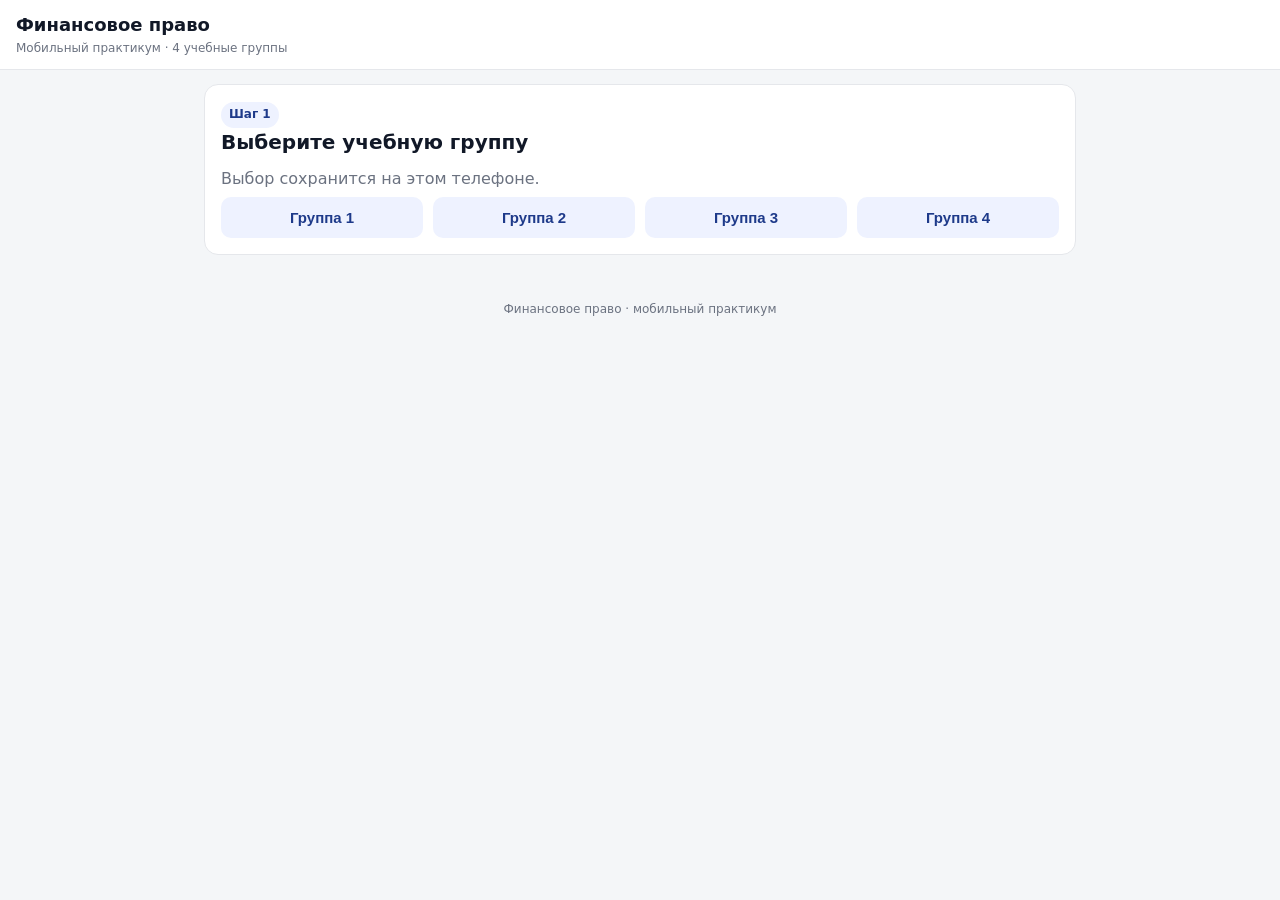
==== index.html @ 321d4205 "Rename index (4).html to index.html" ====
<!doctype html>
<html lang="ru">
<head>
<meta charset="utf-8">
<meta name="viewport" content="width=device-width, initial-scale=1, viewport-fit=cover">
<meta name="theme-color" content="#173f7a">
<title>Финансовое право — мобильный практикум</title>
<style>
:root{--bg:#f4f6f8;--card:#fff;--text:#111827;--muted:#6b7280;--line:#e5e7eb;--accent:#173f7a;--accent2:#eef2ff;--ok:#0f766e;--danger:#b91c1c}
*{box-sizing:border-box} body{margin:0;font-family:system-ui,-apple-system,Segoe UI,Roboto,Arial,sans-serif;background:var(--bg);color:var(--text);line-height:1.45}
header{position:sticky;top:0;z-index:10;background:#fff;border-bottom:1px solid var(--line);padding:12px 16px}
header h1{font-size:18px;margin:0} header p{margin:2px 0 0;color:var(--muted);font-size:12px}
main{max-width:900px;margin:auto;padding:14px} .card{background:#fff;border:1px solid var(--line);border-radius:14px;padding:16px;margin-bottom:12px}
h2{font-size:20px;margin:0 0 10px} h3{font-size:16px;margin:0 0 8px} p{margin:7px 0}
.muted{color:var(--muted)} .small{font-size:13px} .hidden{display:none!important}
button{width:100%;border:0;border-radius:10px;padding:12px 14px;background:var(--accent);color:#fff;font-weight:700;font-size:15px;cursor:pointer}
button.secondary{background:var(--accent2);color:#1e3a8a} button.ghost{background:#fff;color:var(--accent);border:1px solid #bfd0f4}
button.alt{background:#eef2ff;color:#1e3a8a} button.danger{background:#fee2e2;color:#991b1b}
.group-grid{display:grid;grid-template-columns:repeat(2,1fr);gap:10px} .group-btn.selected{outline:3px solid #9bb2df}
.topic-card{display:flex;gap:12px;align-items:flex-start;text-align:left;background:#fff;border:1px solid var(--line);color:var(--text);margin:8px 0}
.topic-card .num{display:grid;place-items:center;min-width:34px;height:34px;border-radius:50%;background:var(--accent);color:#fff;font-weight:800}
.topic-card small{display:block;color:var(--muted);margin-top:3px} .topic-card.active{background:#f8faff;border-color:#9bb2df}
.grid{display:grid;grid-template-columns:repeat(2,minmax(0,1fr));gap:8px} .task{padding:10px 12px;border-left:4px solid var(--accent);background:#f8fafc;border-radius:8px;margin:8px 0}
.pill{display:inline-block;background:#eef2ff;color:#1e3a8a;padding:4px 8px;border-radius:999px;font-size:12px;font-weight:700}
ol,ul{padding-left:22px} textarea,input[type=text],input[type=password],input[type=number]{width:100%;padding:10px;border:1px solid #cbd5e1;border-radius:10px;font:inherit;background:white}
.quiz label{display:block;padding:9px 10px;border:1px solid var(--line);border-radius:10px;margin:6px 0;background:#fff}
.result{font-weight:800;font-size:18px;margin-top:10px} .back{margin-bottom:10px;background:#eef2ff;color:#1e3a8a}
.badge{display:inline-block;border:1px solid #cbd5e1;border-radius:999px;padding:5px 9px;font-size:12px;margin-top:6px}
.teacherbar{display:flex;justify-content:space-between;gap:8px;align-items:center} .teacherbar button{width:auto}
.group-tabs{display:grid;grid-template-columns:repeat(4,1fr);gap:7px} .group-tabs button.active{outline:3px solid #9bb2df}
.timer{font-size:38px;font-weight:800;font-variant-numeric:tabular-nums}
.timeline{display:grid;grid-template-columns:78px 1fr;gap:7px 12px} .timeline div{padding:5px 0;border-bottom:1px solid #f0f0f0}
.key{background:#f8fafc;border-left:4px solid var(--ok);padding:10px;border-radius:8px;margin:8px 0}
table{width:100%;border-collapse:collapse;font-size:12px} th,td{border:1px solid var(--line);padding:4px;text-align:center} th:first-child,td:first-child{text-align:left}
table input{border:0;padding:6px;border-radius:0;background:transparent}
#authGate{position:fixed;inset:0;z-index:9999;background:#f4f6f8;display:none;align-items:center;justify-content:center;padding:20px}
#authGate .modal{max-width:360px;width:100%;background:#fff;border:1px solid var(--line);border-radius:16px;padding:20px}
footer{padding:20px 12px 40px;color:var(--muted);font-size:12px;text-align:center}
@media(min-width:640px){.grid{grid-template-columns:repeat(5,1fr)} .group-grid{grid-template-columns:repeat(4,1fr)}}
@media(max-width:600px){table{font-size:11px} .group-tabs{grid-template-columns:repeat(2,1fr)}}
</style>
</head>
<body>

<div id="authGate">
  <div class="modal">
    <h2>Вход преподавателя</h2>
    <p class="muted">Введите PIN-код.</p>
    <input id="teacherPin" type="password" inputmode="numeric" maxlength="8" placeholder="PIN">
    <button style="margin-top:10px" onclick="checkTeacherPin()">Войти</button>
    <p id="pinError" style="color:var(--danger);font-size:13px"></p>
    <button class="alt" onclick="closeTeacherGate()">Назад</button>
  </div>
</div>

<header id="studentHeader"><h1>Финансовое право</h1><p>Мобильный практикум · 4 учебные группы</p></header>
<header id="teacherHeader" class="hidden">
  <div class="teacherbar">
    <div><h1>Преподаватель · Финансовое право</h1><p>Электронная панель</p></div>
    <button class="alt" onclick="logoutTeacher()">Выйти</button>
  </div>
</header>

<main>
<section id="studentApp">

<section id="groupSelect">
  <div class="card">
    <span class="pill">Шаг 1</span>
    <h2>Выберите учебную группу</h2>
    <p class="muted">Выбор сохранится на этом телефоне.</p>
    <div class="group-grid">
      <button class="secondary" onclick="selectGroup(1)">Группа 1</button>
      <button class="secondary" onclick="selectGroup(2)">Группа 2</button>
      <button class="secondary" onclick="selectGroup(3)">Группа 3</button>
      <button class="secondary" onclick="selectGroup(4)">Группа 4</button>
    </div>
  </div>
</section>

<section id="home" class="hidden">
  <div class="card">
    <span class="pill">Студентам</span>
    <h2>Темы курса</h2>
    <span id="groupBadge" class="badge"></span>
    <button class="ghost" style="margin-top:10px" onclick="changeGroup()">Изменить группу</button>
  </div>
  <div class="card"><button class="topic-card active" onclick="openTopic('1')">
      <span class="num">1</span>
      <span><b>Финансы и финансовая система</b><small>Материалы готовы</small></span>
    </button>
<button class="topic-card " onclick="openTopic('2')">
      <span class="num">2</span>
      <span><b>Финансовая деятельность государства и муниципальных образований</b><small>Раздел подготовлен для наполнения</small></span>
    </button>
<button class="topic-card " onclick="openTopic('3')">
      <span class="num">3</span>
      <span><b>Финансовый контроль</b><small>Раздел подготовлен для наполнения</small></span>
    </button>
<button class="topic-card " onclick="openTopic('4')">
      <span class="num">4</span>
      <span><b>Финансовое право как отрасль российского права</b><small>Раздел подготовлен для наполнения</small></span>
    </button>
<button class="topic-card " onclick="openTopic('5')">
      <span class="num">5</span>
      <span><b>Правовые основы налоговой системы России</b><small>Раздел подготовлен для наполнения</small></span>
    </button>
<button class="topic-card " onclick="openTopic('6')">
      <span class="num">6</span>
      <span><b>Правовые основы бюджетной системы России</b><small>Раздел подготовлен для наполнения</small></span>
    </button>
<button class="topic-card " onclick="openTopic('7')">
      <span class="num">7</span>
      <span><b>Правовые основы бюджетного процесса</b><small>Раздел подготовлен для наполнения</small></span>
    </button>
<button class="topic-card " onclick="openTopic('8')">
      <span class="num">8</span>
      <span><b>Правовые основы государственного (муниципального) кредита</b><small>Раздел подготовлен для наполнения</small></span>
    </button>
<button class="topic-card " onclick="openTopic('9')">
      <span class="num">9</span>
      <span><b>Финансово-правовые основы обязательного социального страхования</b><small>Раздел подготовлен для наполнения</small></span>
    </button>
<button class="topic-card " onclick="openTopic('10')">
      <span class="num">10</span>
      <span><b>Правовые основы денежной системы государства</b><small>Раздел подготовлен для наполнения</small></span>
    </button>
<button class="topic-card " onclick="openTopic('11')">
      <span class="num">11</span>
      <span><b>Валютное регулирование и валютный контроль</b><small>Раздел подготовлен для наполнения</small></span>
    </button>
<button class="topic-card " onclick="openTopic('12')">
      <span class="num">12</span>
      <span><b>Финансово-правовые основы банковской системы</b><small>Раздел подготовлен для наполнения</small></span>
    </button>
<button class="topic-card " onclick="openTopic('13')">
      <span class="num">13</span>
      <span><b>Правовые основы национальной платежной системы</b><small>Раздел подготовлен для наполнения</small></span>
    </button>
<button class="topic-card " onclick="openTopic('14')">
      <span class="num">14</span>
      <span><b>Публично-правовые основы финансового рынка</b><small>Раздел подготовлен для наполнения</small></span>
    </button></div>
  <div class="card">
    <p class="small muted" style="text-align:center">Служебный раздел</p>
    <button class="ghost" onclick="teacherLogin()">Вход преподавателя</button>
  </div>
</section>

<section id="topic1" class="hidden">
<button class="back" onclick="goHome()">← Все темы</button>
<div class="card">
<span class="pill">Семинар 1</span><h2>Финансы и финансовая система</h2>
<p id="topicGroup" class="muted"></p>
<p>Работаем в 5 командах. На защиту каждого ответа — до 2 минут.</p>
</div>

<div class="card">
<h2>1. Разминка: «Финансы или просто деньги?»</h2>
<ol>
<li>Гражданин получил зарплату.</li><li>Организация уплатила налог на прибыль.</li>
<li>Один гражданин дал другому 50 000 руб. взаймы.</li><li>Федеральное казначейство перечислило бюджетному учреждению средства.</li>
<li>Покупатель заплатил 3 000 руб. за продукты.</li><li>Государство разместило облигации федерального займа.</li>
<li>Государственное предприятие перечислило часть прибыли собственнику.</li><li>Родители дали студенту 5 000 руб. на неделю.</li>
</ol>
<div class="task"><b>Главный вопрос:</b> всякое ли движение денег является финансами?</div>
</div>

<div class="card">
<h2>2. Рабочая команда</h2>
<div class="grid">
<button class="secondary" onclick="showTeam(1)">Команда 1</button><button class="secondary" onclick="showTeam(2)">Команда 2</button>
<button class="secondary" onclick="showTeam(3)">Команда 3</button><button class="secondary" onclick="showTeam(4)">Команда 4</button>
<button class="secondary" onclick="showTeam(5)">Команда 5</button>
</div>
<div id="team1" class="hidden task"><h3>Команда 1 · Что такое финансы?</h3><ol><li>Сформулируйте собственное определение.</li><li>Назовите не менее трёх признаков.</li><li>Приведите один пример.</li></ol></div>
<div id="team2" class="hidden task"><h3>Команда 2 · Функции финансов</h3><ol><li>Назовите основные функции.</li><li>К каждой приведите пример.</li><li>Объясните значение для государства.</li></ol></div>
<div id="team3" class="hidden task"><h3>Команда 3 · Государственные и частные финансы</h3><ol><li>Определите различия.</li><li>Приведите по три примера.</li><li>Куда отнести финансы государственного предприятия?</li></ol></div>
<div id="team4" class="hidden task"><h3>Команда 4 · Централизованные и децентрализованные финансы</h3><p>Сравните: кто формирует, для чего используются, кто распоряжается, примеры фондов.</p></div>
<div id="team5" class="hidden task"><h3>Команда 5 · Финансовая система РФ</h3><ol><li>Дайте определение.</li><li>Назовите элементы.</li><li>Предложите иерархическую схему.</li></ol></div>
<h3 style="margin-top:14px">Черновик команды</h3>
<textarea id="draft" rows="5" placeholder="Ответ сохраняется только на этом телефоне."></textarea>
<button class="ghost" style="margin-top:8px" onclick="saveDraft()">Сохранить черновик</button><p id="saved" class="small muted"></p>
</div>

<div class="card">
<h2>3. Практическое задание</h2>
<p>Определите место в финансовой системе: федерального бюджета, бюджета Краснодарского края, местного бюджета, Социального фонда России, ФОМС, финансов ГУП и МУП, коммерческого банка, ООО, гражданина и государственного кредита.</p>
<div class="task"><b>Спорный вопрос:</b> финансы государственного предприятия — государственные финансы или финансы организаций?</div>
</div>

<div class="card">
<h2>4. Мини-кейс</h2>
<p>Иванов перечислил ООО «Авто» 1 000 000 руб. за автомобиль. ООО «Авто» перечислило 200 000 руб. налога в бюджет. Из федерального бюджета субъекту РФ предоставлена субсидия. Из бюджета субъекта муниципальному образованию предоставлена субвенция. Иванов перевёл брату 100 000 руб. в долг.</p>
<ol><li>Найдите все случаи движения денег.</li><li>Все ли они являются финансовыми отношениями?</li><li>Какие потенциально относятся к предмету финансового права?</li></ol>
</div>

<div class="card quiz">
<h2>5. Итоговый мини-тест</h2>
<input type="text" id="name" placeholder="Фамилия и имя">
<p><b>1. Всякое ли движение денежных средств является финансовым отношением?</b></p>
<label><input type="radio" name="q1" value="a"> Да</label><label><input type="radio" name="q1" value="b"> Нет</label>
<p><b>2. Федеральный бюджет относится к:</b></p>
<label><input type="radio" name="q2" value="a"> частным финансам</label><label><input type="radio" name="q2" value="b"> публичным финансам</label><label><input type="radio" name="q2" value="c"> исключительно финансам организаций</label>
<p><b>3. Финансы государственного предприятия автоматически являются частью бюджетной системы РФ?</b></p>
<label><input type="radio" name="q3" value="a"> Да</label><label><input type="radio" name="q3" value="b"> Нет</label>
<button onclick="grade()">Проверить</button>
<div id="result" class="result"></div>
<p class="small muted">Покажите результат преподавателю на экране телефона.</p>
</div>
</section>


<section id="topic2" class="hidden">
<button class="back" onclick="goHome()">← Все темы</button>
<div class="card"><span class="pill">Семинар 2</span><h2>Финансовая деятельность государства и муниципальных образований</h2><p id="topic2Group" class="muted"></p><p>5 команд · практикум · мини-кейс · итоговый тест.</p></div>
<div class="card"><h2>1. Разминка</h2><ol><li>Госдума принимает закон о федеральном бюджете.</li><li>ФНС взыскивает недоимку.</li><li>Муниципалитет заключает договор на ремонт здания администрации.</li><li>Казначейство осуществляет кассовое обслуживание исполнения бюджета.</li><li>Правительство утверждает правила предоставления субсидии.</li><li>Муниципалитет проводит праздничное мероприятие.</li><li>Банк России устанавливает ключевую ставку.</li><li>Минфин готовит проект акта по бюджетной политике.</li></ol><div class="task"><b>Главный вопрос:</b> какой признак отличает финансовую деятельность от любого другого публичного управления?</div></div>
<div class="card"><h2>2. Задание команды</h2><div class="grid"><button class="secondary" onclick="showTeam2(1)">Команда 1</button><button class="secondary" onclick="showTeam2(2)">Команда 2</button><button class="secondary" onclick="showTeam2(3)">Команда 3</button><button class="secondary" onclick="showTeam2(4)">Команда 4</button><button class="secondary" onclick="showTeam2(5)">Команда 5</button></div>
<div id="s2t1" class="hidden task"><h3>Понятие</h3><ol><li>Дайте определение финансовой деятельности.</li><li>Назовите 4 признака.</li><li>Почему она шире бюджетной деятельности?</li></ol></div>
<div id="s2t2" class="hidden task"><h3>Формы</h3><ol><li>Разграничьте правовые и неправовые формы.</li><li>По 3 примера каждой.</li><li>Подготовка проекта бюджета — какая форма?</li></ol></div>
<div id="s2t3" class="hidden task"><h3>Методы</h3><ol><li>Методы мобилизации средств.</li><li>Методы распределения и использования.</li><li>Обязательное и добровольное привлечение средств.</li></ol></div>
<div id="s2t4" class="hidden task"><h3>Компетенция</h3><ol><li>РФ, субъект, муниципалитет: по 3 полномочия.</li><li>Что нельзя передать муниципалитету без правового основания?</li></ol></div>
<div id="s2t5" class="hidden task"><h3>Органы</h3><ol><li>Общая и специальная компетенция.</li><li>Распределите Федеральное Собрание, Правительство, Минфин, Казначейство, ФНС, Банк России, муниципальный финансовый орган.</li></ol></div>
<textarea id="draft2" rows="5" placeholder="Черновик команды"></textarea><button class="ghost" style="margin-top:8px" onclick="saveDraft2()">Сохранить черновик</button><p id="saved2" class="small muted"></p></div>
<div class="card"><h2>3. Практикум по РПД</h2><ol><li>Схема разграничения предметов ведения: РФ → субъект РФ → муниципальное образование.</li><li>Соотношение правовых и неправовых форм.</li><li>Схема «направления → методы финансовой деятельности».</li><li>Схема взаимодействия Президента РФ, Правительства РФ и Банка России.</li><li>Карта: орган → функция → форма действия → результат.</li></ol></div>
<div class="card"><h2>4. Мини-кейс</h2><p>Муниципальный совет решил установить новый обязательный платеж для всех организаций; получить бюджетный кредит; предусмотреть субсидии муниципальным учреждениям; заключить договор с банком для технического обслуживания платежей; поручить финансовому органу подготовить изменения в местный бюджет.</p><ol><li>Какие действия относятся к финансовой деятельности?</li><li>Где нужна правовая форма?</li><li>Какой метод используется?</li><li>Где главный вопрос о компетенции?</li></ol></div>
<div class="card quiz"><h2>5. Итоговый тест</h2><input type="text" id="name2" placeholder="Фамилия и имя">
<p><b>1. Финансовая деятельность:</b></p><label><input type="radio" name="s2q1" value="a"> любое управление</label><label><input type="radio" name="s2q1" value="b"> формирование, распределение и использование публичных денежных фондов</label>
<p><b>2. Правовая форма:</b></p><label><input type="radio" name="s2q2" value="a"> нормативный акт</label><label><input type="radio" name="s2q2" value="b"> совещание</label>
<p><b>3. Уплата налога:</b></p><label><input type="radio" name="s2q3" value="a"> обязательная мобилизация</label><label><input type="radio" name="s2q3" value="b"> финансирование</label>
<p><b>4. Казначейство:</b></p><label><input type="radio" name="s2q4" value="a"> специальная компетенция</label><label><input type="radio" name="s2q4" value="b"> судебный орган</label>
<p><b>5. Муниципальная компетенция:</b></p><label><input type="radio" name="s2q5" value="a"> не ограничена</label><label><input type="radio" name="s2q5" value="b"> в пределах предоставленных законом полномочий</label>
<button onclick="grade2()">Проверить</button><div id="result2" class="result"></div></div>
<div class="card"><h2>6. Доклады на следующий семинар: «Финансовый контроль»</h2><ol><li>Понятие, цели и задачи финансового контроля.</li><li>История финансового контроля в России.</li><li>Принципы финансового контроля.</li><li>Предварительный, текущий и последующий контроль.</li><li>Формы и методы финансового контроля.</li><li>Система органов финансового контроля.</li><li>Счётная палата РФ.</li><li>Федеральное казначейство.</li><li>Росфинмониторинг.</li><li>Аудиторский контроль.</li></ol><div class="task"><b>Правило:</b> до 5 минут, до 5 слайдов, последний слайд — практический вопрос группе.</div></div>
</section>

<section id="placeholder" class="hidden">
<button class="back" onclick="goHome()">← Все темы</button>
<div class="card"><span class="pill">Раздел готов</span><h2 id="phTitle"></h2><p id="phGroup" class="muted"></p>
<p>Каркас занятия уже включён. Материалы будут добавляться без изменения общей ссылки.</p>
<div class="task">Структура: разминка → командные задания → практическая задача → мини-кейс → итоговый тест.</div></div>
</section>

</section>

<section id="teacherApp" class="hidden">
  <div class="card">
    <h2>Учебная группа</h2>
    <div class="group-tabs">
      <button id="g1" onclick="switchGroup(1)">Группа 1</button>
      <button id="g2" onclick="switchGroup(2)">Группа 2</button>
      <button id="g3" onclick="switchGroup(3)">Группа 3</button>
      <button id="g4" onclick="switchGroup(4)">Группа 4</button>
    </div>
    <p class="small muted">У каждой группы — собственный список и оценки. Данные сохраняются в браузере этого устройства.</p>
  </div>

  <div class="card">
    <h2 id="groupTitle">Группа 1 · Семинар 1</h2>
    <div class="timeline">
      <div><b>0–7</b></div><div>Организация и деление на 5 команд.</div>
      <div><b>7–17</b></div><div>Разминка.</div>
      <div><b>17–37</b></div><div>Командные задания.</div>
      <div><b>37–57</b></div><div>Практическая схема.</div>
      <div><b>57–72</b></div><div>Защита и критика.</div>
      <div><b>72–82</b></div><div>Мини-кейс.</div>
      <div><b>82–90</b></div><div>Тест и доклады.</div>
    </div>
  </div>

  <div class="card"><h2>Таймер</h2><div id="timer" class="timer">08:00</div>
    <div class="grid">
      <button onclick="setT(8)">8 мин</button><button onclick="setT(5)">5 мин</button><button onclick="setT(2)">2 мин</button>
      <button class="alt" onclick="toggle()">Старт / пауза</button><button class="alt" onclick="resetT()">Сброс</button>
    </div>
  </div>

  <div class="card"><h2>Ключ преподавателя</h2>
    <details open><summary>Главная идея занятия</summary><div class="key">Не всякое движение денег является финансовым отношением. Для финансов характерны отношения по формированию, распределению и использованию денежных фондов; для финансового права дополнительно важен публично-правовой характер регулирования.</div></details>
    <details><summary>Разминка</summary><div class="key">Наиболее очевидные финансовые эпизоды: налог, бюджетное финансирование, государственный займ, перечисление части прибыли государственного предприятия собственнику.</div></details>
    <details><summary>Функции финансов</summary><div class="key">Базовый ориентир: распределительная и контрольная; возможны иные доктринальные классификации при аргументации.</div></details>
    <details><summary>Государственное предприятие</summary><div class="key">Не отождествлять финансы государственного предприятия с бюджетной системой: это финансы организации при наличии публичного собственника.</div></details>
    <details><summary>Мини-кейс</summary><div class="key">Финансово-правовой характер: налог, субсидия, субвенция. Купля-продажа и частный займ — прежде всего гражданско-правовые отношения.</div></details>
    <details><summary>Тест</summary><div class="key">1 — Нет; 2 — публичным финансам; 3 — Нет.</div></details>
  </div>

  <div class="card">
    <h2>Электронный журнал · <span id="journalGroup">Группа 1</span></h2>
    <table id="score"><thead><tr><th>Студент</th><th>Ком.</th><th>Семинар</th><th>Практика</th><th>Доклад</th><th>Итог</th></tr></thead><tbody></tbody></table>
    <button style="margin-top:10px" onclick="saveTable()">Сохранить группу</button>
    <button class="danger" style="margin-top:8px" onclick="clearCurrent()">Очистить текущую группу</button>
  </div>

  <div class="card"><h2>Темы докладов на следующее занятие</h2>
    <ol>
      <li>Президент РФ в финансовой деятельности государства.</li><li>Правительство РФ.</li><li>Министерство финансов РФ.</li>
      <li>Федеральное казначейство.</li><li>ФНС России.</li><li>Банк России.</li><li>Счётная палата РФ.</li>
      <li>Финансовые полномочия субъекта РФ.</li><li>Финансовая деятельность муниципального образования.</li>
    </ol>
    <p><b>Правило:</b> до 5 минут, до 5 слайдов, последний слайд — практический вопрос группе.</p>
  </div>
</section>

</main>
<footer>Финансовое право · мобильный практикум</footer>

<script>
const PIN='5837';
const titles={"1": "Финансы и финансовая система", "2": "Финансовая деятельность государства и муниципальных образований", "3": "Финансовый контроль", "4": "Финансовое право как отрасль российского права", "5": "Правовые основы налоговой системы России", "6": "Правовые основы бюджетной системы России", "7": "Правовые основы бюджетного процесса", "8": "Правовые основы государственного (муниципального) кредита", "9": "Финансово-правовые основы обязательного социального страхования", "10": "Правовые основы денежной системы государства", "11": "Валютное регулирование и валютный контроль", "12": "Финансово-правовые основы банковской системы", "13": "Правовые основы национальной платежной системы", "14": "Публично-правовые основы финансового рынка"};
let selectedGroup=Number(localStorage.getItem('finlaw_group')||0);
let currentGroup=Number(localStorage.getItem('finlaw_teacher_group')||1);
let secs=480,base=480,run=false,iv=null;

function selectGroup(n){
 selectedGroup=n; localStorage.setItem('finlaw_group',n);
 document.getElementById('groupSelect').classList.add('hidden'); document.getElementById('home').classList.remove('hidden'); updateGroupUI();
}
function changeGroup(){document.getElementById('home').classList.add('hidden');document.getElementById('topic1').classList.add('hidden');document.getElementById('topic2').classList.add('hidden');document.getElementById('placeholder').classList.add('hidden');document.getElementById('groupSelect').classList.remove('hidden')}
function updateGroupUI(){
 const t='Учебная группа '+selectedGroup;
 document.getElementById('groupBadge').textContent=t; document.getElementById('topicGroup').textContent=t; if(document.getElementById('topic2Group'))document.getElementById('topic2Group').textContent=t; document.getElementById('phGroup').textContent=t;
}
function openTopic(n){
 document.getElementById('home').classList.add('hidden');document.getElementById('topic1').classList.add('hidden');document.getElementById('topic2').classList.add('hidden');document.getElementById('placeholder').classList.add('hidden');
 if(n==='1')document.getElementById('topic1').classList.remove('hidden');
 else if(n==='2')document.getElementById('topic2').classList.remove('hidden');
 else{document.getElementById('phTitle').textContent='Тема '+n+'. '+titles[n];document.getElementById('placeholder').classList.remove('hidden')}
 updateGroupUI();window.scrollTo(0,0);
}
function goHome(){document.getElementById('topic1').classList.add('hidden');document.getElementById('topic2').classList.add('hidden');document.getElementById('placeholder').classList.add('hidden');document.getElementById('home').classList.remove('hidden');updateGroupUI();window.scrollTo(0,0)}
function showTeam(n){
 for(let i=1;i<=5;i++)document.getElementById('team'+i).classList.add('hidden');
 document.getElementById('team'+n).classList.remove('hidden');localStorage.setItem('finlaw_g'+selectedGroup+'_team',n);
 const d=localStorage.getItem('finlaw_g'+selectedGroup+'_team'+n+'_draft')||'';document.getElementById('draft').value=d;
}
function saveDraft(){
 const team=Number(localStorage.getItem('finlaw_g'+selectedGroup+'_team')||0);
 if(!team){document.getElementById('saved').textContent='Сначала выберите рабочую команду.';return}
 localStorage.setItem('finlaw_g'+selectedGroup+'_team'+team+'_draft',document.getElementById('draft').value);
 document.getElementById('saved').textContent='Черновик сохранён для группы '+selectedGroup+', команды '+team+'.';
}
function grade(){
 const g=q=>{const x=document.querySelector('input[name="'+q+'"]:checked');return x?x.value:null};
 let s=0;if(g('q1')==='b')s++;if(g('q2')==='b')s++;if(g('q3')==='b')s++;
 const nm=document.getElementById('name').value.trim();document.getElementById('result').textContent=(nm?nm+': ':'')+s+' из 3 · группа '+selectedGroup;
}

function showTeam2(n){
 for(let i=1;i<=5;i++)document.getElementById('s2t'+i).classList.add('hidden');
 document.getElementById('s2t'+n).classList.remove('hidden');
 localStorage.setItem('finlaw_s2_g'+selectedGroup+'_team',n);
 document.getElementById('draft2').value=localStorage.getItem('finlaw_s2_g'+selectedGroup+'_t'+n+'_draft')||'';
}
function saveDraft2(){
 const n=Number(localStorage.getItem('finlaw_s2_g'+selectedGroup+'_team')||0);
 if(!n){document.getElementById('saved2').textContent='Сначала выберите команду.';return}
 localStorage.setItem('finlaw_s2_g'+selectedGroup+'_t'+n+'_draft',document.getElementById('draft2').value);
 document.getElementById('saved2').textContent='Сохранено для группы '+selectedGroup+', команды '+n+'.';
}
function grade2(){
 const g=q=>{const x=document.querySelector('input[name="'+q+'"]:checked');return x?x.value:null};
 let s=0;if(g('s2q1')==='b')s++;if(g('s2q2')==='a')s++;if(g('s2q3')==='a')s++;if(g('s2q4')==='a')s++;if(g('s2q5')==='b')s++;
 const nm=document.getElementById('name2').value.trim();
 document.getElementById('result2').textContent=(nm?nm+': ':'')+s+' из 5 · группа '+selectedGroup;
}

function teacherLogin(){document.getElementById('authGate').style.display='flex';setTimeout(()=>document.getElementById('teacherPin').focus(),100)}
function closeTeacherGate(){document.getElementById('authGate').style.display='none';document.getElementById('teacherPin').value='';document.getElementById('pinError').textContent=''}
function checkTeacherPin(){
 if(document.getElementById('teacherPin').value===PIN){sessionStorage.setItem('finlaw_teacher_auth','1');closeTeacherGate();showTeacher()}
 else document.getElementById('pinError').textContent='Неверный PIN';
}
function showTeacher(){
 saveSilent();document.getElementById('studentApp').classList.add('hidden');document.getElementById('studentHeader').classList.add('hidden');
 document.getElementById('teacherApp').classList.remove('hidden');document.getElementById('teacherHeader').classList.remove('hidden');updateTeacherUI();loadTable();window.scrollTo(0,0);
}
function logoutTeacher(){
 saveSilent();sessionStorage.removeItem('finlaw_teacher_auth');document.getElementById('teacherApp').classList.add('hidden');document.getElementById('teacherHeader').classList.add('hidden');
 document.getElementById('studentApp').classList.remove('hidden');document.getElementById('studentHeader').classList.remove('hidden');window.scrollTo(0,0);
}
function draw(){let m=Math.floor(secs/60),s=secs%60;document.getElementById('timer').textContent=String(m).padStart(2,'0')+':'+String(s).padStart(2,'0')}
function setT(m){secs=base=m*60;run=false;clearInterval(iv);draw()}
function toggle(){if(run){run=false;clearInterval(iv)}else{run=true;iv=setInterval(()=>{if(secs>0){secs--;draw()}else{run=false;clearInterval(iv);navigator.vibrate&&navigator.vibrate([200,100,200])}},1000)}}
function resetT(){run=false;clearInterval(iv);secs=base;draw()}
const tb=document.querySelector('#score tbody');
for(let i=1;i<=30;i++){let tr=document.createElement('tr');tr.innerHTML=`<td><input data-k="n${i}" placeholder="${i}. ФИО"></td><td><input type="number" min="1" max="5" data-k="c${i}"></td><td><input type="number" min="0" max="6" data-k="s${i}"></td><td><input type="number" min="0" max="10" data-k="p${i}"></td><td><input type="number" min="0" max="10" data-k="d${i}"></td><td><input type="number" min="0" max="26" data-k="t${i}"></td>`;tb.appendChild(tr)}
function key(k){return 'fl_g'+currentGroup+'_'+k}
function saveTable(){document.querySelectorAll('#teacherApp [data-k]').forEach(x=>localStorage.setItem(key(x.dataset.k),x.value));alert('Группа '+currentGroup+' сохранена')}
function saveSilent(){if(document.getElementById('teacherApp').classList.contains('hidden'))return;document.querySelectorAll('#teacherApp [data-k]').forEach(x=>localStorage.setItem(key(x.dataset.k),x.value))}
function loadTable(){document.querySelectorAll('#teacherApp [data-k]').forEach(x=>x.value=localStorage.getItem(key(x.dataset.k))||'')}
function switchGroup(n){saveSilent();currentGroup=n;localStorage.setItem('finlaw_teacher_group',n);updateTeacherUI();loadTable()}
function clearCurrent(){if(confirm('Очистить данные группы '+currentGroup+'?')){document.querySelectorAll('#teacherApp [data-k]').forEach(x=>{x.value='';localStorage.removeItem(key(x.dataset.k))})}}
function updateTeacherUI(){
 for(let i=1;i<=4;i++)document.getElementById('g'+i).classList.toggle('active',i===currentGroup);
 document.getElementById('groupTitle').textContent='Группа '+currentGroup+' · Семинар 1';document.getElementById('journalGroup').textContent='Группа '+currentGroup;
}
window.addEventListener('load',()=>{
 if(selectedGroup){document.getElementById('groupSelect').classList.add('hidden');document.getElementById('home').classList.remove('hidden');updateGroupUI()}
 updateTeacherUI();draw();
});
</script>
</body></html>
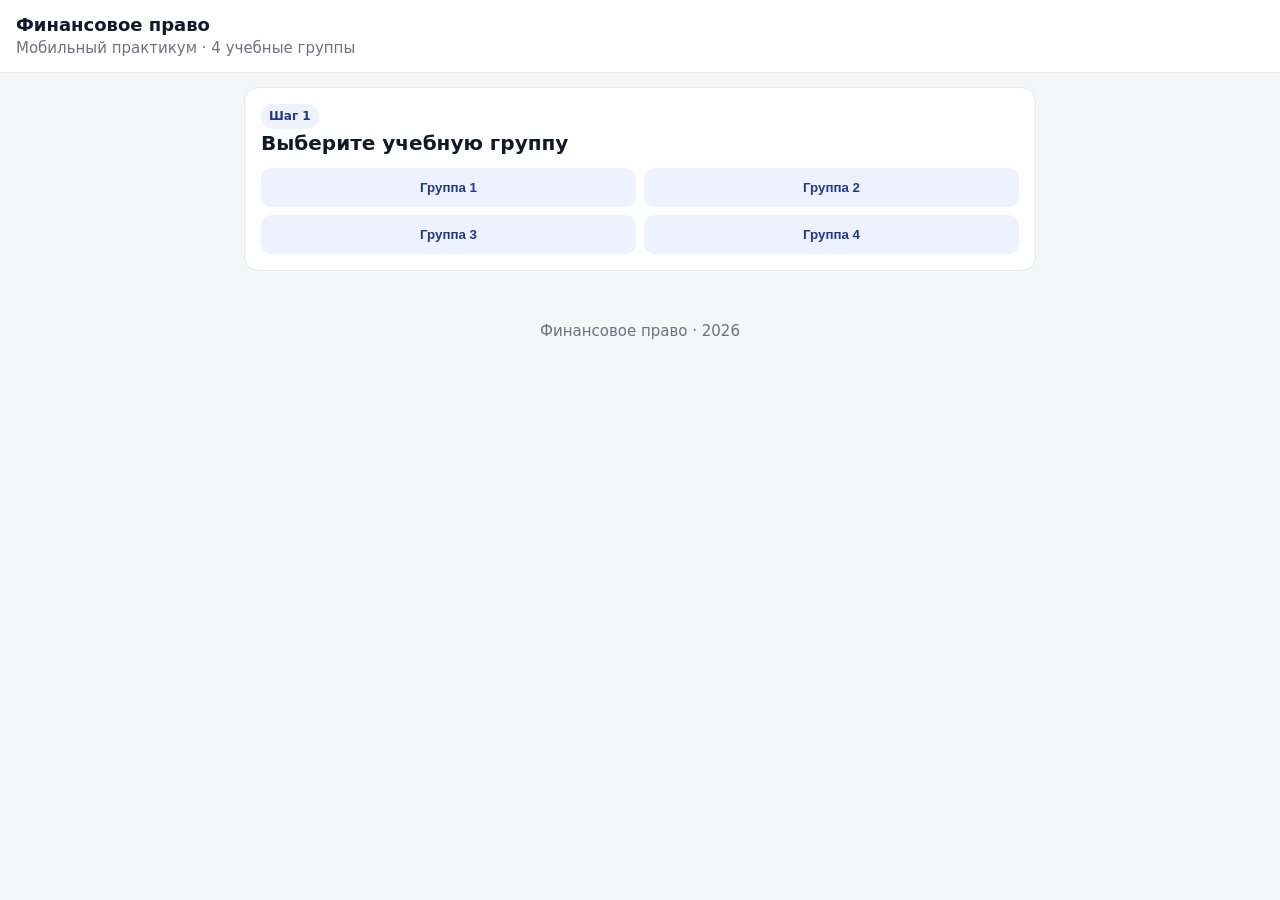
==== commit 9a919cff: "Add seminars 1-3 to financial law site" ====
--- a/index.html
+++ b/index.html
@@ -1,402 +1,33 @@
-<!doctype html>
-<html lang="ru">
-<head>
-<meta charset="utf-8">
-<meta name="viewport" content="width=device-width, initial-scale=1, viewport-fit=cover">
-<meta name="theme-color" content="#173f7a">
-<title>Финансовое право — мобильный практикум</title>
-<style>
-:root{--bg:#f4f6f8;--card:#fff;--text:#111827;--muted:#6b7280;--line:#e5e7eb;--accent:#173f7a;--accent2:#eef2ff;--ok:#0f766e;--danger:#b91c1c}
-*{box-sizing:border-box} body{margin:0;font-family:system-ui,-apple-system,Segoe UI,Roboto,Arial,sans-serif;background:var(--bg);color:var(--text);line-height:1.45}
-header{position:sticky;top:0;z-index:10;background:#fff;border-bottom:1px solid var(--line);padding:12px 16px}
-header h1{font-size:18px;margin:0} header p{margin:2px 0 0;color:var(--muted);font-size:12px}
-main{max-width:900px;margin:auto;padding:14px} .card{background:#fff;border:1px solid var(--line);border-radius:14px;padding:16px;margin-bottom:12px}
-h2{font-size:20px;margin:0 0 10px} h3{font-size:16px;margin:0 0 8px} p{margin:7px 0}
-.muted{color:var(--muted)} .small{font-size:13px} .hidden{display:none!important}
-button{width:100%;border:0;border-radius:10px;padding:12px 14px;background:var(--accent);color:#fff;font-weight:700;font-size:15px;cursor:pointer}
-button.secondary{background:var(--accent2);color:#1e3a8a} button.ghost{background:#fff;color:var(--accent);border:1px solid #bfd0f4}
-button.alt{background:#eef2ff;color:#1e3a8a} button.danger{background:#fee2e2;color:#991b1b}
-.group-grid{display:grid;grid-template-columns:repeat(2,1fr);gap:10px} .group-btn.selected{outline:3px solid #9bb2df}
-.topic-card{display:flex;gap:12px;align-items:flex-start;text-align:left;background:#fff;border:1px solid var(--line);color:var(--text);margin:8px 0}
-.topic-card .num{display:grid;place-items:center;min-width:34px;height:34px;border-radius:50%;background:var(--accent);color:#fff;font-weight:800}
-.topic-card small{display:block;color:var(--muted);margin-top:3px} .topic-card.active{background:#f8faff;border-color:#9bb2df}
-.grid{display:grid;grid-template-columns:repeat(2,minmax(0,1fr));gap:8px} .task{padding:10px 12px;border-left:4px solid var(--accent);background:#f8fafc;border-radius:8px;margin:8px 0}
-.pill{display:inline-block;background:#eef2ff;color:#1e3a8a;padding:4px 8px;border-radius:999px;font-size:12px;font-weight:700}
-ol,ul{padding-left:22px} textarea,input[type=text],input[type=password],input[type=number]{width:100%;padding:10px;border:1px solid #cbd5e1;border-radius:10px;font:inherit;background:white}
-.quiz label{display:block;padding:9px 10px;border:1px solid var(--line);border-radius:10px;margin:6px 0;background:#fff}
-.result{font-weight:800;font-size:18px;margin-top:10px} .back{margin-bottom:10px;background:#eef2ff;color:#1e3a8a}
-.badge{display:inline-block;border:1px solid #cbd5e1;border-radius:999px;padding:5px 9px;font-size:12px;margin-top:6px}
-.teacherbar{display:flex;justify-content:space-between;gap:8px;align-items:center} .teacherbar button{width:auto}
-.group-tabs{display:grid;grid-template-columns:repeat(4,1fr);gap:7px} .group-tabs button.active{outline:3px solid #9bb2df}
-.timer{font-size:38px;font-weight:800;font-variant-numeric:tabular-nums}
-.timeline{display:grid;grid-template-columns:78px 1fr;gap:7px 12px} .timeline div{padding:5px 0;border-bottom:1px solid #f0f0f0}
-.key{background:#f8fafc;border-left:4px solid var(--ok);padding:10px;border-radius:8px;margin:8px 0}
-table{width:100%;border-collapse:collapse;font-size:12px} th,td{border:1px solid var(--line);padding:4px;text-align:center} th:first-child,td:first-child{text-align:left}
-table input{border:0;padding:6px;border-radius:0;background:transparent}
-#authGate{position:fixed;inset:0;z-index:9999;background:#f4f6f8;display:none;align-items:center;justify-content:center;padding:20px}
-#authGate .modal{max-width:360px;width:100%;background:#fff;border:1px solid var(--line);border-radius:16px;padding:20px}
-footer{padding:20px 12px 40px;color:var(--muted);font-size:12px;text-align:center}
-@media(min-width:640px){.grid{grid-template-columns:repeat(5,1fr)} .group-grid{grid-template-columns:repeat(4,1fr)}}
-@media(max-width:600px){table{font-size:11px} .group-tabs{grid-template-columns:repeat(2,1fr)}}
-</style>
-</head>
-<body>
-
-<div id="authGate">
-  <div class="modal">
-    <h2>Вход преподавателя</h2>
-    <p class="muted">Введите PIN-код.</p>
-    <input id="teacherPin" type="password" inputmode="numeric" maxlength="8" placeholder="PIN">
-    <button style="margin-top:10px" onclick="checkTeacherPin()">Войти</button>
-    <p id="pinError" style="color:var(--danger);font-size:13px"></p>
-    <button class="alt" onclick="closeTeacherGate()">Назад</button>
-  </div>
-</div>
-
-<header id="studentHeader"><h1>Финансовое право</h1><p>Мобильный практикум · 4 учебные группы</p></header>
-<header id="teacherHeader" class="hidden">
-  <div class="teacherbar">
-    <div><h1>Преподаватель · Финансовое право</h1><p>Электронная панель</p></div>
-    <button class="alt" onclick="logoutTeacher()">Выйти</button>
-  </div>
-</header>
-
-<main>
-<section id="studentApp">
-
-<section id="groupSelect">
-  <div class="card">
-    <span class="pill">Шаг 1</span>
-    <h2>Выберите учебную группу</h2>
-    <p class="muted">Выбор сохранится на этом телефоне.</p>
-    <div class="group-grid">
-      <button class="secondary" onclick="selectGroup(1)">Группа 1</button>
-      <button class="secondary" onclick="selectGroup(2)">Группа 2</button>
-      <button class="secondary" onclick="selectGroup(3)">Группа 3</button>
-      <button class="secondary" onclick="selectGroup(4)">Группа 4</button>
-    </div>
-  </div>
-</section>
-
-<section id="home" class="hidden">
-  <div class="card">
-    <span class="pill">Студентам</span>
-    <h2>Темы курса</h2>
-    <span id="groupBadge" class="badge"></span>
-    <button class="ghost" style="margin-top:10px" onclick="changeGroup()">Изменить группу</button>
-  </div>
-  <div class="card"><button class="topic-card active" onclick="openTopic('1')">
-      <span class="num">1</span>
-      <span><b>Финансы и финансовая система</b><small>Материалы готовы</small></span>
-    </button>
-<button class="topic-card " onclick="openTopic('2')">
-      <span class="num">2</span>
-      <span><b>Финансовая деятельность государства и муниципальных образований</b><small>Раздел подготовлен для наполнения</small></span>
-    </button>
-<button class="topic-card " onclick="openTopic('3')">
-      <span class="num">3</span>
-      <span><b>Финансовый контроль</b><small>Раздел подготовлен для наполнения</small></span>
-    </button>
-<button class="topic-card " onclick="openTopic('4')">
-      <span class="num">4</span>
-      <span><b>Финансовое право как отрасль российского права</b><small>Раздел подготовлен для наполнения</small></span>
-    </button>
-<button class="topic-card " onclick="openTopic('5')">
-      <span class="num">5</span>
-      <span><b>Правовые основы налоговой системы России</b><small>Раздел подготовлен для наполнения</small></span>
-    </button>
-<button class="topic-card " onclick="openTopic('6')">
-      <span class="num">6</span>
-      <span><b>Правовые основы бюджетной системы России</b><small>Раздел подготовлен для наполнения</small></span>
-    </button>
-<button class="topic-card " onclick="openTopic('7')">
-      <span class="num">7</span>
-      <span><b>Правовые основы бюджетного процесса</b><small>Раздел подготовлен для наполнения</small></span>
-    </button>
-<button class="topic-card " onclick="openTopic('8')">
-      <span class="num">8</span>
-      <span><b>Правовые основы государственного (муниципального) кредита</b><small>Раздел подготовлен для наполнения</small></span>
-    </button>
-<button class="topic-card " onclick="openTopic('9')">
-      <span class="num">9</span>
-      <span><b>Финансово-правовые основы обязательного социального страхования</b><small>Раздел подготовлен для наполнения</small></span>
-    </button>
-<button class="topic-card " onclick="openTopic('10')">
-      <span class="num">10</span>
-      <span><b>Правовые основы денежной системы государства</b><small>Раздел подготовлен для наполнения</small></span>
-    </button>
-<button class="topic-card " onclick="openTopic('11')">
-      <span class="num">11</span>
-      <span><b>Валютное регулирование и валютный контроль</b><small>Раздел подготовлен для наполнения</small></span>
-    </button>
-<button class="topic-card " onclick="openTopic('12')">
-      <span class="num">12</span>
-      <span><b>Финансово-правовые основы банковской системы</b><small>Раздел подготовлен для наполнения</small></span>
-    </button>
-<button class="topic-card " onclick="openTopic('13')">
-      <span class="num">13</span>
-      <span><b>Правовые основы национальной платежной системы</b><small>Раздел подготовлен для наполнения</small></span>
-    </button>
-<button class="topic-card " onclick="openTopic('14')">
-      <span class="num">14</span>
-      <span><b>Публично-правовые основы финансового рынка</b><small>Раздел подготовлен для наполнения</small></span>
-    </button></div>
-  <div class="card">
-    <p class="small muted" style="text-align:center">Служебный раздел</p>
-    <button class="ghost" onclick="teacherLogin()">Вход преподавателя</button>
-  </div>
-</section>
-
-<section id="topic1" class="hidden">
-<button class="back" onclick="goHome()">← Все темы</button>
-<div class="card">
-<span class="pill">Семинар 1</span><h2>Финансы и финансовая система</h2>
-<p id="topicGroup" class="muted"></p>
-<p>Работаем в 5 командах. На защиту каждого ответа — до 2 минут.</p>
-</div>
-
-<div class="card">
-<h2>1. Разминка: «Финансы или просто деньги?»</h2>
-<ol>
-<li>Гражданин получил зарплату.</li><li>Организация уплатила налог на прибыль.</li>
-<li>Один гражданин дал другому 50 000 руб. взаймы.</li><li>Федеральное казначейство перечислило бюджетному учреждению средства.</li>
-<li>Покупатель заплатил 3 000 руб. за продукты.</li><li>Государство разместило облигации федерального займа.</li>
-<li>Государственное предприятие перечислило часть прибыли собственнику.</li><li>Родители дали студенту 5 000 руб. на неделю.</li>
-</ol>
-<div class="task"><b>Главный вопрос:</b> всякое ли движение денег является финансами?</div>
-</div>
-
-<div class="card">
-<h2>2. Рабочая команда</h2>
-<div class="grid">
-<button class="secondary" onclick="showTeam(1)">Команда 1</button><button class="secondary" onclick="showTeam(2)">Команда 2</button>
-<button class="secondary" onclick="showTeam(3)">Команда 3</button><button class="secondary" onclick="showTeam(4)">Команда 4</button>
-<button class="secondary" onclick="showTeam(5)">Команда 5</button>
-</div>
-<div id="team1" class="hidden task"><h3>Команда 1 · Что такое финансы?</h3><ol><li>Сформулируйте собственное определение.</li><li>Назовите не менее трёх признаков.</li><li>Приведите один пример.</li></ol></div>
-<div id="team2" class="hidden task"><h3>Команда 2 · Функции финансов</h3><ol><li>Назовите основные функции.</li><li>К каждой приведите пример.</li><li>Объясните значение для государства.</li></ol></div>
-<div id="team3" class="hidden task"><h3>Команда 3 · Государственные и частные финансы</h3><ol><li>Определите различия.</li><li>Приведите по три примера.</li><li>Куда отнести финансы государственного предприятия?</li></ol></div>
-<div id="team4" class="hidden task"><h3>Команда 4 · Централизованные и децентрализованные финансы</h3><p>Сравните: кто формирует, для чего используются, кто распоряжается, примеры фондов.</p></div>
-<div id="team5" class="hidden task"><h3>Команда 5 · Финансовая система РФ</h3><ol><li>Дайте определение.</li><li>Назовите элементы.</li><li>Предложите иерархическую схему.</li></ol></div>
-<h3 style="margin-top:14px">Черновик команды</h3>
-<textarea id="draft" rows="5" placeholder="Ответ сохраняется только на этом телефоне."></textarea>
-<button class="ghost" style="margin-top:8px" onclick="saveDraft()">Сохранить черновик</button><p id="saved" class="small muted"></p>
-</div>
-
-<div class="card">
-<h2>3. Практическое задание</h2>
-<p>Определите место в финансовой системе: федерального бюджета, бюджета Краснодарского края, местного бюджета, Социального фонда России, ФОМС, финансов ГУП и МУП, коммерческого банка, ООО, гражданина и государственного кредита.</p>
-<div class="task"><b>Спорный вопрос:</b> финансы государственного предприятия — государственные финансы или финансы организаций?</div>
-</div>
-
-<div class="card">
-<h2>4. Мини-кейс</h2>
-<p>Иванов перечислил ООО «Авто» 1 000 000 руб. за автомобиль. ООО «Авто» перечислило 200 000 руб. налога в бюджет. Из федерального бюджета субъекту РФ предоставлена субсидия. Из бюджета субъекта муниципальному образованию предоставлена субвенция. Иванов перевёл брату 100 000 руб. в долг.</p>
-<ol><li>Найдите все случаи движения денег.</li><li>Все ли они являются финансовыми отношениями?</li><li>Какие потенциально относятся к предмету финансового права?</li></ol>
-</div>
-
-<div class="card quiz">
-<h2>5. Итоговый мини-тест</h2>
-<input type="text" id="name" placeholder="Фамилия и имя">
-<p><b>1. Всякое ли движение денежных средств является финансовым отношением?</b></p>
-<label><input type="radio" name="q1" value="a"> Да</label><label><input type="radio" name="q1" value="b"> Нет</label>
-<p><b>2. Федеральный бюджет относится к:</b></p>
-<label><input type="radio" name="q2" value="a"> частным финансам</label><label><input type="radio" name="q2" value="b"> публичным финансам</label><label><input type="radio" name="q2" value="c"> исключительно финансам организаций</label>
-<p><b>3. Финансы государственного предприятия автоматически являются частью бюджетной системы РФ?</b></p>
-<label><input type="radio" name="q3" value="a"> Да</label><label><input type="radio" name="q3" value="b"> Нет</label>
-<button onclick="grade()">Проверить</button>
-<div id="result" class="result"></div>
-<p class="small muted">Покажите результат преподавателю на экране телефона.</p>
-</div>
-</section>
-
-
-<section id="topic2" class="hidden">
-<button class="back" onclick="goHome()">← Все темы</button>
-<div class="card"><span class="pill">Семинар 2</span><h2>Финансовая деятельность государства и муниципальных образований</h2><p id="topic2Group" class="muted"></p><p>5 команд · практикум · мини-кейс · итоговый тест.</p></div>
-<div class="card"><h2>1. Разминка</h2><ol><li>Госдума принимает закон о федеральном бюджете.</li><li>ФНС взыскивает недоимку.</li><li>Муниципалитет заключает договор на ремонт здания администрации.</li><li>Казначейство осуществляет кассовое обслуживание исполнения бюджета.</li><li>Правительство утверждает правила предоставления субсидии.</li><li>Муниципалитет проводит праздничное мероприятие.</li><li>Банк России устанавливает ключевую ставку.</li><li>Минфин готовит проект акта по бюджетной политике.</li></ol><div class="task"><b>Главный вопрос:</b> какой признак отличает финансовую деятельность от любого другого публичного управления?</div></div>
-<div class="card"><h2>2. Задание команды</h2><div class="grid"><button class="secondary" onclick="showTeam2(1)">Команда 1</button><button class="secondary" onclick="showTeam2(2)">Команда 2</button><button class="secondary" onclick="showTeam2(3)">Команда 3</button><button class="secondary" onclick="showTeam2(4)">Команда 4</button><button class="secondary" onclick="showTeam2(5)">Команда 5</button></div>
-<div id="s2t1" class="hidden task"><h3>Понятие</h3><ol><li>Дайте определение финансовой деятельности.</li><li>Назовите 4 признака.</li><li>Почему она шире бюджетной деятельности?</li></ol></div>
-<div id="s2t2" class="hidden task"><h3>Формы</h3><ol><li>Разграничьте правовые и неправовые формы.</li><li>По 3 примера каждой.</li><li>Подготовка проекта бюджета — какая форма?</li></ol></div>
-<div id="s2t3" class="hidden task"><h3>Методы</h3><ol><li>Методы мобилизации средств.</li><li>Методы распределения и использования.</li><li>Обязательное и добровольное привлечение средств.</li></ol></div>
-<div id="s2t4" class="hidden task"><h3>Компетенция</h3><ol><li>РФ, субъект, муниципалитет: по 3 полномочия.</li><li>Что нельзя передать муниципалитету без правового основания?</li></ol></div>
-<div id="s2t5" class="hidden task"><h3>Органы</h3><ol><li>Общая и специальная компетенция.</li><li>Распределите Федеральное Собрание, Правительство, Минфин, Казначейство, ФНС, Банк России, муниципальный финансовый орган.</li></ol></div>
-<textarea id="draft2" rows="5" placeholder="Черновик команды"></textarea><button class="ghost" style="margin-top:8px" onclick="saveDraft2()">Сохранить черновик</button><p id="saved2" class="small muted"></p></div>
-<div class="card"><h2>3. Практикум по РПД</h2><ol><li>Схема разграничения предметов ведения: РФ → субъект РФ → муниципальное образование.</li><li>Соотношение правовых и неправовых форм.</li><li>Схема «направления → методы финансовой деятельности».</li><li>Схема взаимодействия Президента РФ, Правительства РФ и Банка России.</li><li>Карта: орган → функция → форма действия → результат.</li></ol></div>
-<div class="card"><h2>4. Мини-кейс</h2><p>Муниципальный совет решил установить новый обязательный платеж для всех организаций; получить бюджетный кредит; предусмотреть субсидии муниципальным учреждениям; заключить договор с банком для технического обслуживания платежей; поручить финансовому органу подготовить изменения в местный бюджет.</p><ol><li>Какие действия относятся к финансовой деятельности?</li><li>Где нужна правовая форма?</li><li>Какой метод используется?</li><li>Где главный вопрос о компетенции?</li></ol></div>
-<div class="card quiz"><h2>5. Итоговый тест</h2><input type="text" id="name2" placeholder="Фамилия и имя">
-<p><b>1. Финансовая деятельность:</b></p><label><input type="radio" name="s2q1" value="a"> любое управление</label><label><input type="radio" name="s2q1" value="b"> формирование, распределение и использование публичных денежных фондов</label>
-<p><b>2. Правовая форма:</b></p><label><input type="radio" name="s2q2" value="a"> нормативный акт</label><label><input type="radio" name="s2q2" value="b"> совещание</label>
-<p><b>3. Уплата налога:</b></p><label><input type="radio" name="s2q3" value="a"> обязательная мобилизация</label><label><input type="radio" name="s2q3" value="b"> финансирование</label>
-<p><b>4. Казначейство:</b></p><label><input type="radio" name="s2q4" value="a"> специальная компетенция</label><label><input type="radio" name="s2q4" value="b"> судебный орган</label>
-<p><b>5. Муниципальная компетенция:</b></p><label><input type="radio" name="s2q5" value="a"> не ограничена</label><label><input type="radio" name="s2q5" value="b"> в пределах предоставленных законом полномочий</label>
-<button onclick="grade2()">Проверить</button><div id="result2" class="result"></div></div>
-<div class="card"><h2>6. Доклады на следующий семинар: «Финансовый контроль»</h2><ol><li>Понятие, цели и задачи финансового контроля.</li><li>История финансового контроля в России.</li><li>Принципы финансового контроля.</li><li>Предварительный, текущий и последующий контроль.</li><li>Формы и методы финансового контроля.</li><li>Система органов финансового контроля.</li><li>Счётная палата РФ.</li><li>Федеральное казначейство.</li><li>Росфинмониторинг.</li><li>Аудиторский контроль.</li></ol><div class="task"><b>Правило:</b> до 5 минут, до 5 слайдов, последний слайд — практический вопрос группе.</div></div>
-</section>
-
-<section id="placeholder" class="hidden">
-<button class="back" onclick="goHome()">← Все темы</button>
-<div class="card"><span class="pill">Раздел готов</span><h2 id="phTitle"></h2><p id="phGroup" class="muted"></p>
-<p>Каркас занятия уже включён. Материалы будут добавляться без изменения общей ссылки.</p>
-<div class="task">Структура: разминка → командные задания → практическая задача → мини-кейс → итоговый тест.</div></div>
-</section>
-
-</section>
-
-<section id="teacherApp" class="hidden">
-  <div class="card">
-    <h2>Учебная группа</h2>
-    <div class="group-tabs">
-      <button id="g1" onclick="switchGroup(1)">Группа 1</button>
-      <button id="g2" onclick="switchGroup(2)">Группа 2</button>
-      <button id="g3" onclick="switchGroup(3)">Группа 3</button>
-      <button id="g4" onclick="switchGroup(4)">Группа 4</button>
-    </div>
-    <p class="small muted">У каждой группы — собственный список и оценки. Данные сохраняются в браузере этого устройства.</p>
-  </div>
-
-  <div class="card">
-    <h2 id="groupTitle">Группа 1 · Семинар 1</h2>
-    <div class="timeline">
-      <div><b>0–7</b></div><div>Организация и деление на 5 команд.</div>
-      <div><b>7–17</b></div><div>Разминка.</div>
-      <div><b>17–37</b></div><div>Командные задания.</div>
-      <div><b>37–57</b></div><div>Практическая схема.</div>
-      <div><b>57–72</b></div><div>Защита и критика.</div>
-      <div><b>72–82</b></div><div>Мини-кейс.</div>
-      <div><b>82–90</b></div><div>Тест и доклады.</div>
-    </div>
-  </div>
-
-  <div class="card"><h2>Таймер</h2><div id="timer" class="timer">08:00</div>
-    <div class="grid">
-      <button onclick="setT(8)">8 мин</button><button onclick="setT(5)">5 мин</button><button onclick="setT(2)">2 мин</button>
-      <button class="alt" onclick="toggle()">Старт / пауза</button><button class="alt" onclick="resetT()">Сброс</button>
-    </div>
-  </div>
-
-  <div class="card"><h2>Ключ преподавателя</h2>
-    <details open><summary>Главная идея занятия</summary><div class="key">Не всякое движение денег является финансовым отношением. Для финансов характерны отношения по формированию, распределению и использованию денежных фондов; для финансового права дополнительно важен публично-правовой характер регулирования.</div></details>
-    <details><summary>Разминка</summary><div class="key">Наиболее очевидные финансовые эпизоды: налог, бюджетное финансирование, государственный займ, перечисление части прибыли государственного предприятия собственнику.</div></details>
-    <details><summary>Функции финансов</summary><div class="key">Базовый ориентир: распределительная и контрольная; возможны иные доктринальные классификации при аргументации.</div></details>
-    <details><summary>Государственное предприятие</summary><div class="key">Не отождествлять финансы государственного предприятия с бюджетной системой: это финансы организации при наличии публичного собственника.</div></details>
-    <details><summary>Мини-кейс</summary><div class="key">Финансово-правовой характер: налог, субсидия, субвенция. Купля-продажа и частный займ — прежде всего гражданско-правовые отношения.</div></details>
-    <details><summary>Тест</summary><div class="key">1 — Нет; 2 — публичным финансам; 3 — Нет.</div></details>
-  </div>
-
-  <div class="card">
-    <h2>Электронный журнал · <span id="journalGroup">Группа 1</span></h2>
-    <table id="score"><thead><tr><th>Студент</th><th>Ком.</th><th>Семинар</th><th>Практика</th><th>Доклад</th><th>Итог</th></tr></thead><tbody></tbody></table>
-    <button style="margin-top:10px" onclick="saveTable()">Сохранить группу</button>
-    <button class="danger" style="margin-top:8px" onclick="clearCurrent()">Очистить текущую группу</button>
-  </div>
-
-  <div class="card"><h2>Темы докладов на следующее занятие</h2>
-    <ol>
-      <li>Президент РФ в финансовой деятельности государства.</li><li>Правительство РФ.</li><li>Министерство финансов РФ.</li>
-      <li>Федеральное казначейство.</li><li>ФНС России.</li><li>Банк России.</li><li>Счётная палата РФ.</li>
-      <li>Финансовые полномочия субъекта РФ.</li><li>Финансовая деятельность муниципального образования.</li>
-    </ol>
-    <p><b>Правило:</b> до 5 минут, до 5 слайдов, последний слайд — практический вопрос группе.</p>
-  </div>
-</section>
-
-</main>
-<footer>Финансовое право · мобильный практикум</footer>
-
+<!doctype html><html lang="ru"><head><meta charset="utf-8"><meta name="viewport" content="width=device-width,initial-scale=1"><meta name="theme-color" content="#173f7a"><title>Финансовое право</title><style>
+:root{--a:#173f7a;--bg:#f4f6f8;--m:#6b7280;--l:#e5e7eb}*{box-sizing:border-box}body{margin:0;font:15px system-ui,-apple-system,Segoe UI,Arial;background:var(--bg);color:#111827;line-height:1.45}header{position:sticky;top:0;background:#fff;border-bottom:1px solid var(--l);padding:12px 16px;z-index:5}header b{font-size:18px}main{max-width:820px;margin:auto;padding:14px}.card{background:#fff;border:1px solid var(--l);border-radius:14px;padding:16px;margin:0 0 12px}h2{margin:0 0 10px;font-size:20px}h3{font-size:16px}.muted{color:var(--m)}button{width:100%;border:0;border-radius:10px;padding:12px;background:var(--a);color:#fff;font-weight:700}.alt{background:#eef2ff;color:#1e3a8a}.grid{display:grid;grid-template-columns:repeat(2,1fr);gap:8px}.hidden{display:none!important}.topic{display:flex;text-align:left;gap:10px;margin:8px 0;background:#fff;color:#111;border:1px solid var(--l)}.num{display:inline-grid;place-items:center;background:var(--a);color:#fff;border-radius:50%;width:32px;height:32px;flex:none}.task{background:#f8fafc;border-left:4px solid var(--a);padding:10px;border-radius:8px}.pill{display:inline-block;background:#eef2ff;color:#1e3a8a;padding:4px 8px;border-radius:99px;font-size:12px;font-weight:700}label{display:block;border:1px solid var(--l);border-radius:9px;padding:8px;margin:6px 0}textarea,input{width:100%;padding:10px;border:1px solid #cbd5e1;border-radius:9px}table{width:100%;border-collapse:collapse;font-size:12px}td,th{border:1px solid var(--l);padding:4px}footer{text-align:center;color:var(--m);padding:24px}@media(min-width:650px){.grid.five{grid-template-columns:repeat(5,1fr)}}
+</style></head><body>
+<header><b>Финансовое право</b><div class="muted">Мобильный практикум · 4 учебные группы</div></header><main>
+<section id="group"><div class="card"><span class="pill">Шаг 1</span><h2>Выберите учебную группу</h2><div class="grid"><button class="alt" onclick="pickGroup(1)">Группа 1</button><button class="alt" onclick="pickGroup(2)">Группа 2</button><button class="alt" onclick="pickGroup(3)">Группа 3</button><button class="alt" onclick="pickGroup(4)">Группа 4</button></div></div></section>
+<section id="home" class="hidden"><div class="card"><h2>Темы курса</h2><div id="badge" class="pill"></div><button class="alt" style="margin-top:9px" onclick="changeGroup()">Изменить группу</button></div><div id="topics" class="card"></div><div class="card"><button class="alt" onclick="teacherGate()">Вход преподавателя</button></div></section>
+<section id="seminar" class="hidden"></section>
+<section id="teacher" class="hidden"><div class="card"><h2>Панель преподавателя</h2><div class="grid"><button class="alt" onclick="tg(1)">Группа 1</button><button class="alt" onclick="tg(2)">Группа 2</button><button class="alt" onclick="tg(3)">Группа 3</button><button class="alt" onclick="tg(4)">Группа 4</button></div><p id="tgtitle" class="muted"></p><table><thead><tr><th>ФИО</th><th>Ком.</th><th>Сем.</th><th>Практ.</th><th>Докл.</th></tr></thead><tbody id="journal"></tbody></table><button style="margin-top:9px" onclick="saveJ()">Сохранить</button><button class="alt" style="margin-top:7px" onclick="leaveTeacher()">Выйти</button></div></section>
+</main><footer>Финансовое право · 2026</footer>
 <script>
 const PIN='5837';
-const titles={"1": "Финансы и финансовая система", "2": "Финансовая деятельность государства и муниципальных образований", "3": "Финансовый контроль", "4": "Финансовое право как отрасль российского права", "5": "Правовые основы налоговой системы России", "6": "Правовые основы бюджетной системы России", "7": "Правовые основы бюджетного процесса", "8": "Правовые основы государственного (муниципального) кредита", "9": "Финансово-правовые основы обязательного социального страхования", "10": "Правовые основы денежной системы государства", "11": "Валютное регулирование и валютный контроль", "12": "Финансово-правовые основы банковской системы", "13": "Правовые основы национальной платежной системы", "14": "Публично-правовые основы финансового рынка"};
-let selectedGroup=Number(localStorage.getItem('finlaw_group')||0);
-let currentGroup=Number(localStorage.getItem('finlaw_teacher_group')||1);
-let secs=480,base=480,run=false,iv=null;
-
-function selectGroup(n){
- selectedGroup=n; localStorage.setItem('finlaw_group',n);
- document.getElementById('groupSelect').classList.add('hidden'); document.getElementById('home').classList.remove('hidden'); updateGroupUI();
-}
-function changeGroup(){document.getElementById('home').classList.add('hidden');document.getElementById('topic1').classList.add('hidden');document.getElementById('topic2').classList.add('hidden');document.getElementById('placeholder').classList.add('hidden');document.getElementById('groupSelect').classList.remove('hidden')}
-function updateGroupUI(){
- const t='Учебная группа '+selectedGroup;
- document.getElementById('groupBadge').textContent=t; document.getElementById('topicGroup').textContent=t; if(document.getElementById('topic2Group'))document.getElementById('topic2Group').textContent=t; document.getElementById('phGroup').textContent=t;
-}
-function openTopic(n){
- document.getElementById('home').classList.add('hidden');document.getElementById('topic1').classList.add('hidden');document.getElementById('topic2').classList.add('hidden');document.getElementById('placeholder').classList.add('hidden');
- if(n==='1')document.getElementById('topic1').classList.remove('hidden');
- else if(n==='2')document.getElementById('topic2').classList.remove('hidden');
- else{document.getElementById('phTitle').textContent='Тема '+n+'. '+titles[n];document.getElementById('placeholder').classList.remove('hidden')}
- updateGroupUI();window.scrollTo(0,0);
-}
-function goHome(){document.getElementById('topic1').classList.add('hidden');document.getElementById('topic2').classList.add('hidden');document.getElementById('placeholder').classList.add('hidden');document.getElementById('home').classList.remove('hidden');updateGroupUI();window.scrollTo(0,0)}
-function showTeam(n){
- for(let i=1;i<=5;i++)document.getElementById('team'+i).classList.add('hidden');
- document.getElementById('team'+n).classList.remove('hidden');localStorage.setItem('finlaw_g'+selectedGroup+'_team',n);
- const d=localStorage.getItem('finlaw_g'+selectedGroup+'_team'+n+'_draft')||'';document.getElementById('draft').value=d;
-}
-function saveDraft(){
- const team=Number(localStorage.getItem('finlaw_g'+selectedGroup+'_team')||0);
- if(!team){document.getElementById('saved').textContent='Сначала выберите рабочую команду.';return}
- localStorage.setItem('finlaw_g'+selectedGroup+'_team'+team+'_draft',document.getElementById('draft').value);
- document.getElementById('saved').textContent='Черновик сохранён для группы '+selectedGroup+', команды '+team+'.';
-}
-function grade(){
- const g=q=>{const x=document.querySelector('input[name="'+q+'"]:checked');return x?x.value:null};
- let s=0;if(g('q1')==='b')s++;if(g('q2')==='b')s++;if(g('q3')==='b')s++;
- const nm=document.getElementById('name').value.trim();document.getElementById('result').textContent=(nm?nm+': ':'')+s+' из 3 · группа '+selectedGroup;
-}
-
-function showTeam2(n){
- for(let i=1;i<=5;i++)document.getElementById('s2t'+i).classList.add('hidden');
- document.getElementById('s2t'+n).classList.remove('hidden');
- localStorage.setItem('finlaw_s2_g'+selectedGroup+'_team',n);
- document.getElementById('draft2').value=localStorage.getItem('finlaw_s2_g'+selectedGroup+'_t'+n+'_draft')||'';
-}
-function saveDraft2(){
- const n=Number(localStorage.getItem('finlaw_s2_g'+selectedGroup+'_team')||0);
- if(!n){document.getElementById('saved2').textContent='Сначала выберите команду.';return}
- localStorage.setItem('finlaw_s2_g'+selectedGroup+'_t'+n+'_draft',document.getElementById('draft2').value);
- document.getElementById('saved2').textContent='Сохранено для группы '+selectedGroup+', команды '+n+'.';
-}
-function grade2(){
- const g=q=>{const x=document.querySelector('input[name="'+q+'"]:checked');return x?x.value:null};
- let s=0;if(g('s2q1')==='b')s++;if(g('s2q2')==='a')s++;if(g('s2q3')==='a')s++;if(g('s2q4')==='a')s++;if(g('s2q5')==='b')s++;
- const nm=document.getElementById('name2').value.trim();
- document.getElementById('result2').textContent=(nm?nm+': ':'')+s+' из 5 · группа '+selectedGroup;
-}
-
-function teacherLogin(){document.getElementById('authGate').style.display='flex';setTimeout(()=>document.getElementById('teacherPin').focus(),100)}
-function closeTeacherGate(){document.getElementById('authGate').style.display='none';document.getElementById('teacherPin').value='';document.getElementById('pinError').textContent=''}
-function checkTeacherPin(){
- if(document.getElementById('teacherPin').value===PIN){sessionStorage.setItem('finlaw_teacher_auth','1');closeTeacherGate();showTeacher()}
- else document.getElementById('pinError').textContent='Неверный PIN';
-}
-function showTeacher(){
- saveSilent();document.getElementById('studentApp').classList.add('hidden');document.getElementById('studentHeader').classList.add('hidden');
- document.getElementById('teacherApp').classList.remove('hidden');document.getElementById('teacherHeader').classList.remove('hidden');updateTeacherUI();loadTable();window.scrollTo(0,0);
-}
-function logoutTeacher(){
- saveSilent();sessionStorage.removeItem('finlaw_teacher_auth');document.getElementById('teacherApp').classList.add('hidden');document.getElementById('teacherHeader').classList.add('hidden');
- document.getElementById('studentApp').classList.remove('hidden');document.getElementById('studentHeader').classList.remove('hidden');window.scrollTo(0,0);
-}
-function draw(){let m=Math.floor(secs/60),s=secs%60;document.getElementById('timer').textContent=String(m).padStart(2,'0')+':'+String(s).padStart(2,'0')}
-function setT(m){secs=base=m*60;run=false;clearInterval(iv);draw()}
-function toggle(){if(run){run=false;clearInterval(iv)}else{run=true;iv=setInterval(()=>{if(secs>0){secs--;draw()}else{run=false;clearInterval(iv);navigator.vibrate&&navigator.vibrate([200,100,200])}},1000)}}
-function resetT(){run=false;clearInterval(iv);secs=base;draw()}
-const tb=document.querySelector('#score tbody');
-for(let i=1;i<=30;i++){let tr=document.createElement('tr');tr.innerHTML=`<td><input data-k="n${i}" placeholder="${i}. ФИО"></td><td><input type="number" min="1" max="5" data-k="c${i}"></td><td><input type="number" min="0" max="6" data-k="s${i}"></td><td><input type="number" min="0" max="10" data-k="p${i}"></td><td><input type="number" min="0" max="10" data-k="d${i}"></td><td><input type="number" min="0" max="26" data-k="t${i}"></td>`;tb.appendChild(tr)}
-function key(k){return 'fl_g'+currentGroup+'_'+k}
-function saveTable(){document.querySelectorAll('#teacherApp [data-k]').forEach(x=>localStorage.setItem(key(x.dataset.k),x.value));alert('Группа '+currentGroup+' сохранена')}
-function saveSilent(){if(document.getElementById('teacherApp').classList.contains('hidden'))return;document.querySelectorAll('#teacherApp [data-k]').forEach(x=>localStorage.setItem(key(x.dataset.k),x.value))}
-function loadTable(){document.querySelectorAll('#teacherApp [data-k]').forEach(x=>x.value=localStorage.getItem(key(x.dataset.k))||'')}
-function switchGroup(n){saveSilent();currentGroup=n;localStorage.setItem('finlaw_teacher_group',n);updateTeacherUI();loadTable()}
-function clearCurrent(){if(confirm('Очистить данные группы '+currentGroup+'?')){document.querySelectorAll('#teacherApp [data-k]').forEach(x=>{x.value='';localStorage.removeItem(key(x.dataset.k))})}}
-function updateTeacherUI(){
- for(let i=1;i<=4;i++)document.getElementById('g'+i).classList.toggle('active',i===currentGroup);
- document.getElementById('groupTitle').textContent='Группа '+currentGroup+' · Семинар 1';document.getElementById('journalGroup').textContent='Группа '+currentGroup;
-}
-window.addEventListener('load',()=>{
- if(selectedGroup){document.getElementById('groupSelect').classList.add('hidden');document.getElementById('home').classList.remove('hidden');updateGroupUI()}
- updateTeacherUI();draw();
-});
-</script>
-</body></html>
+const S=[
+{n:1,t:'Финансы и финансовая система',warm:['Гражданин получил зарплату.','Организация уплатила налог на прибыль.','Гражданин дал другу 50 000 руб. взаймы.','Казначейство перечислило бюджетному учреждению средства.','Покупатель оплатил продукты.','Государство разместило ОФЗ.','ГУП перечислил часть прибыли собственнику.','Родители дали студенту деньги.'],main:'Всякое ли движение денег является финансами?',teams:[['Что такое финансы?','Дайте определение; назовите 3 признака; приведите пример.'],['Функции финансов','Назовите функции и по одному примеру.'],['Публичные и частные финансы','Разграничьте и приведите примеры.'],['Централизованные и децентрализованные','Сравните по субъекту, цели и фондам.'],['Финансовая система РФ','Постройте схему и объясните критерий.']],practice:['Постройте схему финансовой системы РФ.','Определите место федерального, регионального и местного бюджетов.','Определите место финансов ГУП, банка, ООО и гражданина.'],case:'Иванов купил автомобиль; ООО уплатило налог; субъект получил субсидию; муниципалитет получил субвенцию; Иванов дал брату деньги в долг. Какие отношения являются финансовыми и какие относятся к финансовому праву?',quiz:[['Всякое движение денег является финансовым отношением?','Нет'],['Федеральный бюджет относится к публичным финансам?','Да'],['Финансы ГУП автоматически входят в бюджетную систему?','Нет']],reports:['История финансовой деятельности государства.','Правовые и неправовые формы финансовой деятельности.','Методы финансовой деятельности.','Минфин России.','Федеральное казначейство.']},
+{n:2,t:'Финансовая деятельность государства и муниципальных образований',warm:['Госдума принимает закон о федеральном бюджете.','ФНС взыскивает недоимку.','Муниципалитет заключает договор на ремонт здания администрации.','Казначейство осуществляет кассовое обслуживание бюджета.','Правительство утверждает правила предоставления субсидии.','Муниципалитет проводит праздник.','Банк России устанавливает ключевую ставку.','Минфин готовит проект акта по бюджетной политике.'],main:'Какой признак отличает финансовую деятельность от любого другого публичного управления?',teams:[['Понятие','Определите финансовую деятельность; назовите 4 признака.'],['Формы','Разграничьте правовые и неправовые формы; по 3 примера.'],['Методы','Методы мобилизации, распределения и использования средств.'],['Компетенция','РФ, субъект, муниципалитет: по 3 полномочия.'],['Органы','Общая и специальная компетенция: Правительство, Минфин, Казначейство, ФНС, Банк России.']],practice:['Схема разграничения предметов ведения РФ → субъект → муниципалитет.','Соотношение правовых и неправовых форм.','Схема «направления → методы».','Взаимодействие Президента РФ, Правительства РФ и Банка России.'],case:'Муниципальный совет решил установить новый обязательный платеж, получить бюджетный кредит, предусмотреть субсидии учреждениям и подготовить изменения в местный бюджет. Где возникает вопрос компетенции, какая форма и какой метод используются?',quiz:[['Финансовая деятельность связана с публичными денежными фондами?','Да'],['Нормативный акт — правовая форма?','Да'],['Уплата налога — обязательная мобилизация средств?','Да'],['Казначейство — орган специальной компетенции?','Да']],reports:['Понятие, цели и задачи финансового контроля.','Принципы финансового контроля.','Предварительный, текущий и последующий контроль.','Счетная палата РФ.','Федеральное казначейство.','Росфинмониторинг.','Аудиторский контроль.']},
+{n:3,t:'Финансовый контроль',warm:['Счетная палата проверяет исполнение федерального бюджета.','Казначейство проверяет условия бюджетной субсидии.','Банк проводит внутреннюю проверку кассира.','Росфинмониторинг анализирует подозрительные операции.','ФНС проводит камеральную проверку.','Аудитор выражает мнение о финансовой отчетности.','Муниципальный КСО проверяет местный бюджет.','Руководитель фирмы проверяет план продаж.'],main:'Какие признаки отличают финансовый контроль от любого другого контроля?',teams:[['Понятие и задачи','Дайте определение; назовите не менее 4 задач; отличите от общего контроля.'],['Принципы','Назовите принципы; 3 покажите на практике.'],['Виды','Разграничьте предварительный, текущий и последующий контроль.'],['Органы','Счетная палата, Казначейство, муниципальный КСО: место и полномочия.'],['Аудит и мониторинг','Сопоставьте государственный контроль, аудит и Росфинмониторинг.']],practice:['Счетная палата: функции → полномочия → объекты → результат.','Росфинмониторинг: задачи → информация → анализ → реагирование.','Сравните государственный контроль / аудит / финансовый мониторинг.','Покажите три стадии контроля на примере бюджетной субсидии.'],case:'Учреждение получило субсидию. До договора проверили лимиты; при исполнении Казначейство приостановило платеж; после года КСО выявил нецелевое использование; аудитор указал на искажение отчетности. Определите виды контроля, субъектов и возможные последствия.',quiz:[['Предварительный контроль проводится до операции?','Да'],['Счетная палата — внешний государственный аудит (контроль)?','Да'],['Аудиторское заключение заменяет государственную проверку?','Нет'],['Росфинмониторинг связан с ПОД/ФТ?','Да']],reports:['История финансового права.','Понятие и предмет финансового права.','Метод финансово-правового регулирования.','Финансовое право в системе российского права.','Система финансового права.','Принципы финансового права.','Наука финансового права.','Институты финансового права.','Финансово-контрольное право.','Источники финансового права.']}
+];
+let group=+(localStorage.finlaw_group||0),team=0,tgroup=+(localStorage.finlaw_teacher_group||1);
+const $=id=>document.getElementById(id);
+function pickGroup(n){group=n;localStorage.finlaw_group=n;$('group').classList.add('hidden');$('home').classList.remove('hidden');renderHome()}
+function changeGroup(){$('home').classList.add('hidden');$('group').classList.remove('hidden')}
+function renderHome(){$('badge').textContent='Учебная группа '+group;$('topics').innerHTML=S.map(s=>`<button class="topic" onclick="openS(${s.n})"><span class="num">${s.n}</span><span><b>${s.t}</b><br><span class="muted">Материалы готовы</span></span></button>`).join('')+Array.from({length:11},(_,i)=>`<button class="topic" disabled><span class="num">${i+4}</span><span><b>${['Финансовое право как отрасль','Налоговая система','Бюджетная система','Бюджетный процесс','Государственный кредит','Обязательное социальное страхование','Денежная система','Валютное регулирование','Банковская система','Национальная платежная система','Финансовый рынок'][i]}</b><br><span class="muted">Раздел подготовлен для наполнения</span></span></button>`).join('')}
+function openS(n){const s=S[n-1];$('home').classList.add('hidden');$('seminar').classList.remove('hidden');$('seminar').innerHTML=`<button class="alt" onclick="back()">← Все темы</button><div class="card"><span class="pill">Семинар ${s.n}</span><h2>${s.t}</h2><div class="muted">Учебная группа ${group}</div></div><div class="card"><h2>1. Разминка</h2><ol>${s.warm.map(x=>`<li>${x}</li>`).join('')}</ol><div class="task"><b>Главный вопрос:</b> ${s.main}</div></div><div class="card"><h2>2. Задание команды</h2><div class="grid five">${s.teams.map((x,i)=>`<button class="alt" onclick="showT(${s.n},${i})">Команда ${i+1}</button>`).join('')}</div><div id="teamBox" class="task" style="margin-top:9px">Выберите команду</div><textarea id="draft" rows="5" placeholder="Черновик команды"></textarea><button style="margin-top:8px" onclick="saveDraft(${s.n})">Сохранить черновик</button></div><div class="card"><h2>3. Практикум</h2><ol>${s.practice.map(x=>`<li>${x}</li>`).join('')}</ol></div><div class="card"><h2>4. Мини-кейс</h2><p>${s.case}</p></div><div class="card"><h2>5. Итоговый тест</h2><input id="studentName" placeholder="Фамилия и имя">${s.quiz.map((q,i)=>`<p><b>${i+1}. ${q[0]}</b></p><label><input type="radio" name="q${i}" value="Да"> Да</label><label><input type="radio" name="q${i}" value="Нет"> Нет</label>`).join('')}<button onclick="grade(${s.n})">Проверить</button><p id="result"></p></div><div class="card"><h2>6. Доклады на следующий семинар</h2><ol>${s.reports.map(x=>`<li>${x}</li>`).join('')}</ol><div class="task">До 5 минут, до 5 слайдов, последний слайд — практический вопрос группе.</div></div>`}
+function back(){$('seminar').classList.add('hidden');$('home').classList.remove('hidden');renderHome()}
+function showT(sn,i){team=i+1;const x=S[sn-1].teams[i];$('teamBox').innerHTML='<h3>'+x[0]+'</h3><p>'+x[1]+'</p>';$('draft').value=localStorage.getItem(`fl_${group}_${sn}_${team}`)||''}
+function saveDraft(sn){if(!team)return alert('Сначала выберите команду');localStorage.setItem(`fl_${group}_${sn}_${team}`,$('draft').value);alert('Сохранено')}
+function grade(sn){const s=S[sn-1];let score=0;s.quiz.forEach((q,i)=>{let e=document.querySelector(`input[name=q${i}]:checked`);if(e&&e.value===q[1])score++});$('result').textContent=($('studentName').value?$('studentName').value+': ':'')+score+' из '+s.quiz.length}
+function teacherGate(){const p=prompt('PIN преподавателя');if(p===PIN){$('home').classList.add('hidden');$('teacher').classList.remove('hidden');tg(tgroup)}else if(p!==null)alert('Неверный PIN')}
+function leaveTeacher(){$('teacher').classList.add('hidden');$('home').classList.remove('hidden')}
+function tg(n){tgroup=n;localStorage.finlaw_teacher_group=n;$('tgtitle').textContent='Группа '+n;renderJ()}
+function renderJ(){let a=[];for(let i=1;i<=30;i++)a.push(`<tr><td><input data-k="n${i}" placeholder="${i}. ФИО"></td><td><input data-k="c${i}"></td><td><input data-k="s${i}"></td><td><input data-k="p${i}"></td><td><input data-k="d${i}"></td></tr>`);$('journal').innerHTML=a.join('');document.querySelectorAll('#journal [data-k]').forEach(e=>e.value=localStorage.getItem(`tj_${tgroup}_${e.dataset.k}`)||'')}
+function saveJ(){document.querySelectorAll('#journal [data-k]').forEach(e=>localStorage.setItem(`tj_${tgroup}_${e.dataset.k}`,e.value));alert('Группа сохранена')}
+if(group){$('group').classList.add('hidden');$('home').classList.remove('hidden');renderHome()}
+</script></body></html>
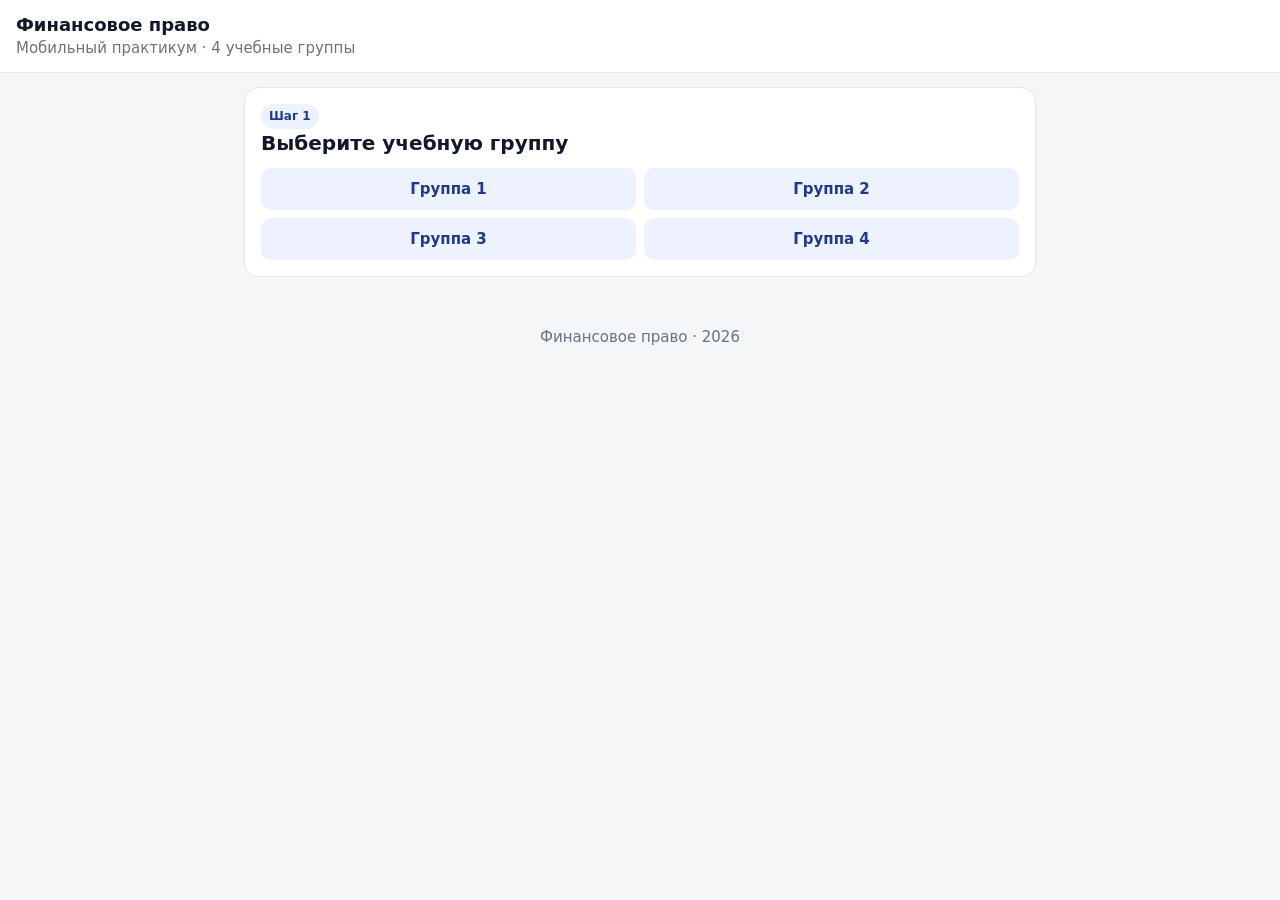
==== commit 2a76ffcd: "Add interactive tax liability seminar 5 for all four groups Reuse the prepared seminar materials: te" ====
--- a/index.html
+++ b/index.html
@@ -1,11 +1,12 @@
 <!doctype html><html lang="ru"><head><meta charset="utf-8"><meta name="viewport" content="width=device-width,initial-scale=1"><meta name="theme-color" content="#173f7a"><title>Финансовое право</title><style>
 :root{--a:#173f7a;--bg:#f4f6f8;--m:#6b7280;--l:#e5e7eb}*{box-sizing:border-box}body{margin:0;font:15px system-ui,-apple-system,Segoe UI,Arial;background:var(--bg);color:#111827;line-height:1.45}header{position:sticky;top:0;background:#fff;border-bottom:1px solid var(--l);padding:12px 16px;z-index:5}header b{font-size:18px}main{max-width:820px;margin:auto;padding:14px}.card{background:#fff;border:1px solid var(--l);border-radius:14px;padding:16px;margin:0 0 12px}h2{margin:0 0 10px;font-size:20px}h3{font-size:16px}.muted{color:var(--m)}button{width:100%;border:0;border-radius:10px;padding:12px;background:var(--a);color:#fff;font-weight:700}.alt{background:#eef2ff;color:#1e3a8a}.grid{display:grid;grid-template-columns:repeat(2,1fr);gap:8px}.hidden{display:none!important}.topic{display:flex;text-align:left;gap:10px;margin:8px 0;background:#fff;color:#111;border:1px solid var(--l)}.num{display:inline-grid;place-items:center;background:var(--a);color:#fff;border-radius:50%;width:32px;height:32px;flex:none}.task{background:#f8fafc;border-left:4px solid var(--a);padding:10px;border-radius:8px}.pill{display:inline-block;background:#eef2ff;color:#1e3a8a;padding:4px 8px;border-radius:99px;font-size:12px;font-weight:700}label{display:block;border:1px solid var(--l);border-radius:9px;padding:8px;margin:6px 0}textarea,input{width:100%;padding:10px;border:1px solid #cbd5e1;border-radius:9px}table{width:100%;border-collapse:collapse;font-size:12px}td,th{border:1px solid var(--l);padding:4px}footer{text-align:center;color:var(--m);padding:24px}@media(min-width:650px){.grid.five{grid-template-columns:repeat(5,1fr)}}
+a.seminar-link{padding:12px;border-radius:10px;text-decoration:none;font-weight:700}.seminar-link:hover{border-color:var(--a);background:#eef2ff}button,a,input,textarea{font-family:inherit;font-size:inherit}input[type=radio]{width:auto}button:not(:disabled),a{cursor:pointer}:focus-visible{outline:3px solid #a97817;outline-offset:3px}.topic:disabled{opacity:.65;cursor:not-allowed}.journal-scroll{overflow-x:auto}.journal-scroll table{min-width:540px}
 </style></head><body>
 <header><b>Финансовое право</b><div class="muted">Мобильный практикум · 4 учебные группы</div></header><main>
 <section id="group"><div class="card"><span class="pill">Шаг 1</span><h2>Выберите учебную группу</h2><div class="grid"><button class="alt" onclick="pickGroup(1)">Группа 1</button><button class="alt" onclick="pickGroup(2)">Группа 2</button><button class="alt" onclick="pickGroup(3)">Группа 3</button><button class="alt" onclick="pickGroup(4)">Группа 4</button></div></div></section>
 <section id="home" class="hidden"><div class="card"><h2>Темы курса</h2><div id="badge" class="pill"></div><button class="alt" style="margin-top:9px" onclick="changeGroup()">Изменить группу</button></div><div id="topics" class="card"></div><div class="card"><button class="alt" onclick="teacherGate()">Вход преподавателя</button></div></section>
 <section id="seminar" class="hidden"></section>
-<section id="teacher" class="hidden"><div class="card"><h2>Панель преподавателя</h2><div class="grid"><button class="alt" onclick="tg(1)">Группа 1</button><button class="alt" onclick="tg(2)">Группа 2</button><button class="alt" onclick="tg(3)">Группа 3</button><button class="alt" onclick="tg(4)">Группа 4</button></div><p id="tgtitle" class="muted"></p><table><thead><tr><th>ФИО</th><th>Ком.</th><th>Сем.</th><th>Практ.</th><th>Докл.</th></tr></thead><tbody id="journal"></tbody></table><button style="margin-top:9px" onclick="saveJ()">Сохранить</button><button class="alt" style="margin-top:7px" onclick="leaveTeacher()">Выйти</button></div></section>
+<section id="teacher" class="hidden"><div class="card"><h2>Панель преподавателя</h2><div class="grid"><button class="alt" onclick="tg(1)">Группа 1</button><button class="alt" onclick="tg(2)">Группа 2</button><button class="alt" onclick="tg(3)">Группа 3</button><button class="alt" onclick="tg(4)">Группа 4</button></div><p id="tgtitle" class="muted"></p><div class="journal-scroll" role="region" aria-label="Журнал группы" tabindex="0"><table><thead><tr><th>ФИО</th><th>Ком.</th><th>Сем.</th><th>Практ.</th><th>Докл.</th></tr></thead><tbody id="journal"></tbody></table></div><button style="margin-top:9px" onclick="saveJ()">Сохранить</button><button class="alt" style="margin-top:7px" onclick="leaveTeacher()">Выйти</button></div></section>
 </main><footer>Финансовое право · 2026</footer>
 <script>
 const PIN='5837';
@@ -18,8 +19,12 @@
 const $=id=>document.getElementById(id);
 function pickGroup(n){group=n;localStorage.finlaw_group=n;$('group').classList.add('hidden');$('home').classList.remove('hidden');renderHome()}
 function changeGroup(){$('home').classList.add('hidden');$('group').classList.remove('hidden')}
-function renderHome(){$('badge').textContent='Учебная группа '+group;$('topics').innerHTML=S.map(s=>`<button class="topic" onclick="openS(${s.n})"><span class="num">${s.n}</span><span><b>${s.t}</b><br><span class="muted">Материалы готовы</span></span></button>`).join('')+Array.from({length:11},(_,i)=>`<button class="topic" disabled><span class="num">${i+4}</span><span><b>${['Финансовое право как отрасль','Налоговая система','Бюджетная система','Бюджетный процесс','Государственный кредит','Обязательное социальное страхование','Денежная система','Валютное регулирование','Банковская система','Национальная платежная система','Финансовый рынок'][i]}</b><br><span class="muted">Раздел подготовлен для наполнения</span></span></button>`).join('')}
-function openS(n){const s=S[n-1];$('home').classList.add('hidden');$('seminar').classList.remove('hidden');$('seminar').innerHTML=`<button class="alt" onclick="back()">← Все темы</button><div class="card"><span class="pill">Семинар ${s.n}</span><h2>${s.t}</h2><div class="muted">Учебная группа ${group}</div></div><div class="card"><h2>1. Разминка</h2><ol>${s.warm.map(x=>`<li>${x}</li>`).join('')}</ol><div class="task"><b>Главный вопрос:</b> ${s.main}</div></div><div class="card"><h2>2. Задание команды</h2><div class="grid five">${s.teams.map((x,i)=>`<button class="alt" onclick="showT(${s.n},${i})">Команда ${i+1}</button>`).join('')}</div><div id="teamBox" class="task" style="margin-top:9px">Выберите команду</div><textarea id="draft" rows="5" placeholder="Черновик команды"></textarea><button style="margin-top:8px" onclick="saveDraft(${s.n})">Сохранить черновик</button></div><div class="card"><h2>3. Практикум</h2><ol>${s.practice.map(x=>`<li>${x}</li>`).join('')}</ol></div><div class="card"><h2>4. Мини-кейс</h2><p>${s.case}</p></div><div class="card"><h2>5. Итоговый тест</h2><input id="studentName" placeholder="Фамилия и имя">${s.quiz.map((q,i)=>`<p><b>${i+1}. ${q[0]}</b></p><label><input type="radio" name="q${i}" value="Да"> Да</label><label><input type="radio" name="q${i}" value="Нет"> Нет</label>`).join('')}<button onclick="grade(${s.n})">Проверить</button><p id="result"></p></div><div class="card"><h2>6. Доклады на следующий семинар</h2><ol>${s.reports.map(x=>`<li>${x}</li>`).join('')}</ol><div class="task">До 5 минут, до 5 слайдов, последний слайд — практический вопрос группе.</div></div>`}
+function renderHome(){
+$('badge').textContent='Учебная группа '+group;
+const future=['Финансовое право как отрасль','Ответственность за налоговые правонарушения. Защита прав налогоплательщиков','Бюджетная система','Бюджетный процесс','Государственный кредит','Обязательное социальное страхование','Денежная система','Валютное регулирование','Банковская система','Национальная платежная система','Финансовый рынок'];
+$('topics').innerHTML=S.map(s=>`<button class="topic" onclick="openS(${s.n})"><span class="num">${s.n}</span><span><b>${s.t}</b><br><span class="muted">Материалы готовы</span></span></button>`).join('')+future.map((title,i)=>i===1?`<a class="topic seminar-link" href="seminar-5.html?group=${group}"><span class="num">5</span><span><b>${title}</b><br><span class="muted">Материалы готовы · 90 минут · 9 ситуаций</span></span></a>`:`<button class="topic" disabled><span class="num">${i+4}</span><span><b>${title}</b><br><span class="muted">Материалы пока не размещены</span></span></button>`).join('')
+}
+function openS(n){team=0;const s=S[n-1];$('home').classList.add('hidden');$('seminar').classList.remove('hidden');$('seminar').innerHTML=`<button class="alt" onclick="back()">← Все темы</button><div class="card"><span class="pill">Семинар ${s.n}</span><h2>${s.t}</h2><div class="muted">Учебная группа ${group}</div></div><div class="card"><h2>1. Разминка</h2><ol>${s.warm.map(x=>`<li>${x}</li>`).join('')}</ol><div class="task"><b>Главный вопрос:</b> ${s.main}</div></div><div class="card"><h2>2. Задание команды</h2><div class="grid five">${s.teams.map((x,i)=>`<button class="alt" onclick="showT(${s.n},${i})">Команда ${i+1}</button>`).join('')}</div><div id="teamBox" class="task" style="margin-top:9px">Выберите команду</div><textarea id="draft" rows="5" placeholder="Черновик команды"></textarea><button style="margin-top:8px" onclick="saveDraft(${s.n})">Сохранить черновик</button></div><div class="card"><h2>3. Практикум</h2><ol>${s.practice.map(x=>`<li>${x}</li>`).join('')}</ol></div><div class="card"><h2>4. Мини-кейс</h2><p>${s.case}</p></div><div class="card"><h2>5. Итоговый тест</h2><input id="studentName" placeholder="Фамилия и имя">${s.quiz.map((q,i)=>`<p><b>${i+1}. ${q[0]}</b></p><label><input type="radio" name="q${i}" value="Да"> Да</label><label><input type="radio" name="q${i}" value="Нет"> Нет</label>`).join('')}<button onclick="grade(${s.n})">Проверить</button><p id="result"></p></div><div class="card"><h2>6. Доклады на следующий семинар</h2><ol>${s.reports.map(x=>`<li>${x}</li>`).join('')}</ol><div class="task">До 5 минут, до 5 слайдов, последний слайд — практический вопрос группе.</div></div>`}
 function back(){$('seminar').classList.add('hidden');$('home').classList.remove('hidden');renderHome()}
 function showT(sn,i){team=i+1;const x=S[sn-1].teams[i];$('teamBox').innerHTML='<h3>'+x[0]+'</h3><p>'+x[1]+'</p>';$('draft').value=localStorage.getItem(`fl_${group}_${sn}_${team}`)||''}
 function saveDraft(sn){if(!team)return alert('Сначала выберите команду');localStorage.setItem(`fl_${group}_${sn}_${team}`,$('draft').value);alert('Сохранено')}
@@ -30,4 +35,4 @@
 function renderJ(){let a=[];for(let i=1;i<=30;i++)a.push(`<tr><td><input data-k="n${i}" placeholder="${i}. ФИО"></td><td><input data-k="c${i}"></td><td><input data-k="s${i}"></td><td><input data-k="p${i}"></td><td><input data-k="d${i}"></td></tr>`);$('journal').innerHTML=a.join('');document.querySelectorAll('#journal [data-k]').forEach(e=>e.value=localStorage.getItem(`tj_${tgroup}_${e.dataset.k}`)||'')}
 function saveJ(){document.querySelectorAll('#journal [data-k]').forEach(e=>localStorage.setItem(`tj_${tgroup}_${e.dataset.k}`,e.value));alert('Группа сохранена')}
 if(group){$('group').classList.add('hidden');$('home').classList.remove('hidden');renderHome()}
-</script></body></html>+</script></body></html>
